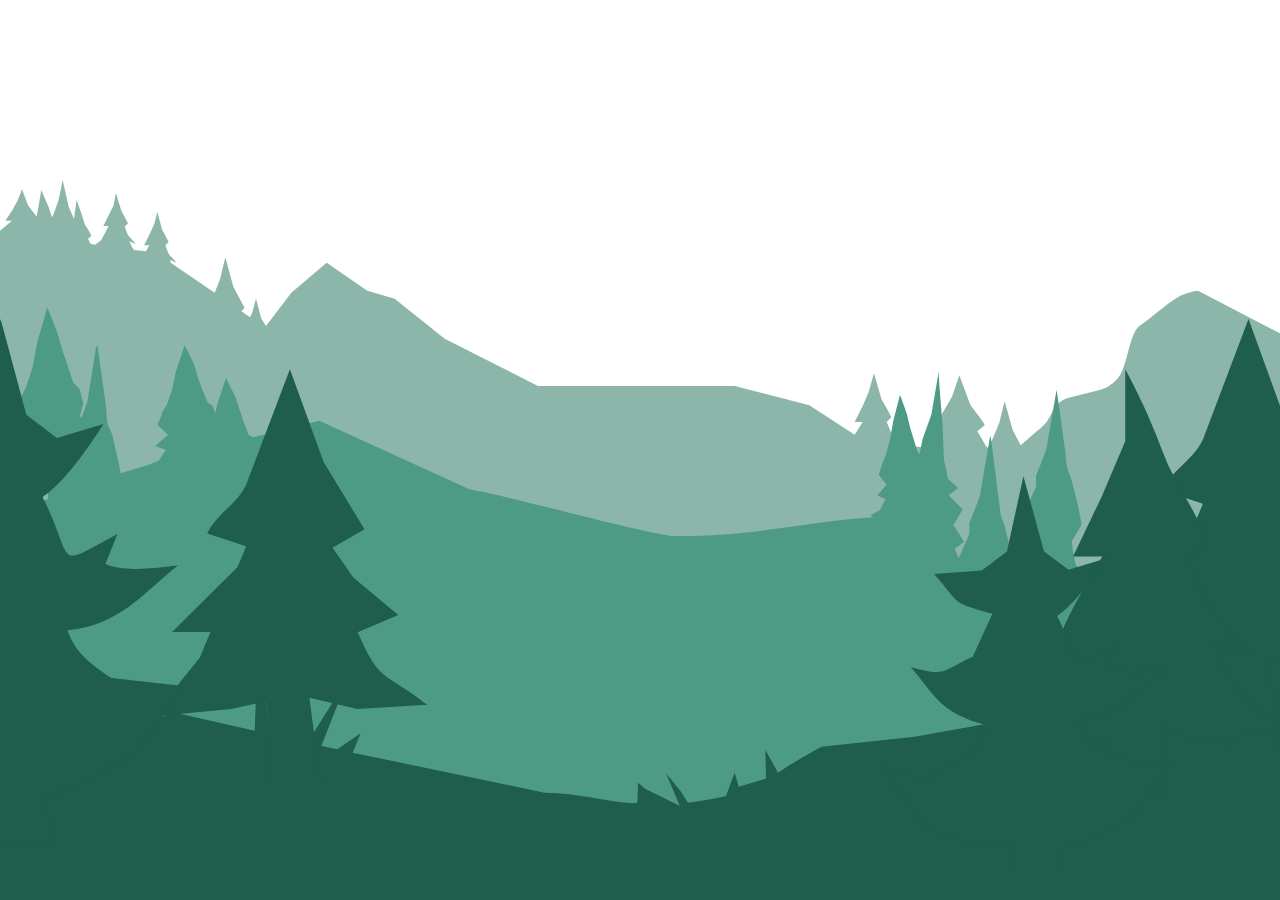
==== assets/scenes/firstAndSecond.html @ 127dd923 "try to fix tree animations" ====
<!--Second scene. City-->

<!DOCTYPE html>
<html lang="en">
  <head>
    <meta charset="UTF-8" />
    <meta name="viewport" content="width=device-width, initial-scale=1.0" />
    <link rel="stylesheet" href="../style/firstAndSecond/firstAndSecond.css" />
    <script src="../script/firstAndSecond.js" defer></script>
    <title>Roots of life</title>
  </head>
  <body class="body">
    <div class="scene">
      <div class="scene__one">
        <h1 class="scene__headline">
          <span class="scene__headline--one">Roots </span>
          <span class="scene__headline--two">of life</span>
        </h1>
        <svg class="forest__svg" id="forest-intro" xmlns="http://www.w3.org/2000/svg" viewBox="0 0 1920 1080">
          <path class="forest__patch--four forest__patch" d="M1920 1080V230l-123-64c-6 0-22 5-27 8-19 10-45 35-61 45-16 13-18 65-33 79a54 54 0 0 1-31 18l-39 10c-12 3-20 8-27 20-7 15-9 19-23 30l-25 22-12-23-12-43-8 32-10 24-7 14-3-3-13-22 11-9c-2-7-16-22-22-32l-16-43-11 32-14 24-17 27h17l-19 26-42-4-15-16-8-19 7-7c-2-6-11-20-15-28l-11-38-8 28-9 21-12 24h12l-12 19-68-44-112-29H807l-140-71-75-60-41-12-61-42-53 45-38 50-7-11-8-30-6 22-3 6-13-9 5-5-17-32-12-44-8 33-8 20-66-45-1-4 10 4-12-13-5-13 5-5-10-19-7-26-5 19-7 15-8 16h8l-5 9-18-2c-3-3-4-7-7-13l10 4-12-13-5-13 5-5-10-19-8-26-4 19-7 14-8 16h8l-11 21-9 7-7-1-4-8 5-4c-1-4-7-13-10-18l-4-13-8-23-4 28-8-18-9-40-6 30-8 22-2 4-5-15-11-26-7 40-13-17-9-24-7 18-8 14L8 61h10L0 76v1004h1920"/>
          <path class="forest__patch--three forest__patch" d="M1920 1080H0V510l72-32v-22H46L6 431l20-10 13-21-19-8 22-22-18-20 6-15 3-12 6-12 5-15 5-16 7-37 15-52 15 38 8 28 7 20 9 27 9 9 6 22-5 19 2 3 9-24 13-81 2-5 2 14 11 79 1 14 1 11 7 16 9 39 4 20 40-12 17-7 11-16-16-6 19-17-16-15 5-11 3-9 6-9 4-12 4-11 6-28 13-39 14 28 6 21 6 16 8 20 8 6 4 11 3-14 13-39 14 28 7 21 5 16 8 20 6 4 100-25 225 103c68 12 234 59 302 70 131 1 196-21 304-28l-4-3 14-8 8-16-12-6 14-16-12-15 4-12 3-9 4-9 3-11 3-12 5-28 10-39 10 28 5 21 5 16 6 20 3 4 1-3 4-20 13-36 11-64 1 19 5 63 1 27 1 23 6 28 15 14-14 11 21 21-14 24 7 10 9 15-14 10 6 14 1-2 13-29 2-5v-17c2-4 17-41 16-42l14-81c1-4 1-7 2-6l2 14 10 80 2 14 1 10 6 16 10 40 2 9 15 8c5-16 11-36 11-41l-10-29v-3l4-9 15-34v-16c2-5 17-41 16-43l14-81 1-5 2 14 11 79 1 14 2 10 6 17 10 39 5 26v4l-14 23v4l1 9 4 21c1 4 4 7 8 7h299v498"/>
          <path class="forest__patch--two forest__patch forest__patch--right" d="M778 1080h1142V356l-13-33-17-90-1 27-7 88-3 38-1 32-9 40-23 20 21 16-32 29 20 33-17 26-26-57 24-23c-6-19-33-60-47-87-4-7-11-21-19-41-17-42-20-61-20-61l-21 68-3 5-30-52v1c5 8 4 8 0 0a1137 1137 0 0 1-18-42c-18-42-20-62-20-62l-22 68-30 68-39 75h39c-13 20-42 67-53 92l-134 49-3-12-13-24c-2-4-2-9-3-14l-2-21-21-116-4-20-4 8-26 118c1 2-28 55-31 62l-1 5v19l-25 44-90 32-121 111-123 42-105 74-69 185m1011-660c4 8 4 8 0 0Z"/>
          <path class="forest__patch--two forest__patch forest__patch--left" d="m0 199 18 92 20 51 7 29 4 24-1 8 19-37 31-67 21-68s3 19 20 61l8 20 1-1 30-67 21-68s3 19 21 61l18 42c15 27 42 67 48 86l-25 24 27 57 2-2 10-40 1-32 2-39 8-87v-28l18 90 19 51 7 28 5 25c0 2-2 21-4 21l11 15 13 38-12 30 10 32-5 36c73 23 152 54 210 78v-14l1-5c3-6 32-60 31-62l26-118 4-8 4 20 21 116 2 21c1 5 0 10 3 15l12 24 19 57 2 7 33 13c38 18 43 47 81 65 29 36 90 27 118 64 5 7 15 35 22 41 6 6 13 11 20 15l55 32c11 17 61 107 76 135H0V199Z"/>
          <path class="forest__patch--one forest__patch" d="M1920 1080V699l-431 115-117 21-140 15-28 16-20 12-17 11-19-34 1 43-41 12-6-21-13 35c-21 5-40 8-57 10l-11-17-22-27 19 45 2 4-6-3-45-22-12-10-1 30-8 1c-45-4-80-15-131-16l-288-60 12-29-35 24-24-5 40-102-61 97-8-2-13-51-29 42-3 3v-4l-22-110-4 104-119-27-121 32-97 21-45 49v179h1920Z"/>
        </svg>

        <svg
        class="forest__trees scene__svg"
        xmlns="http://www.w3.org/2000/svg"
        viewBox="205 0 1920 793.55"
      >
        <path
          data-tree="forest__tree--five" class="forest__tree"
          d="M2134.98,506.28l-71.66-16.74,17.26,131.21h-80.02l4.57-86.85-7.27-39.05-51.18,11.43-117.15,11.09,70.64-88.01,15.85-38.01h-57.19l97.55-96.79,12.82-30.73-58.07-19.06c14.64-30.57,43.42-42.09,58.07-72.67L2034.29,0l50.25,138.21,60.9,100.29-47.6,27.44,30.86,44.44,66.95,55.74-60.17,25.6c32.9,77.28,39.18,57.43,103.54,108.29l-104.04,6.28Z"
        />
        <path
          data-tree="forest__tree--four" class="forest__tree"
          d="M1825.4,251.97c-13.91,29.05-27.82,58.1-41.73,87.14h41.73c-14.95,24.9-50.34,85.73-59.61,112.54,0,0-53.65,44.7-53.65,44.7h47.69c-14.28,27.4-53.46,103.56-74.51,125.17,66.29.6,74.67,5.46,135.6-26.83,0,0,19.37,26.83,19.37,26.83h17.88l-2.98,56.63h59.61v-95.37l56.63,23.84,110.27-23.84c-61.14-48.3-67.1-48.79-98.35-122.19l53.65,20.86-59.61-70.34-29.8-70.01,26.39-27.27c-6.91-22.28-38.24-72.02-53.27-102.67-2.75-5.61-9.73-23.1-18.08-44.63-18.77-48.41-44.45-94.61-44.45-94.61v102.55l-32.78,77.49Z"
        />
        <path
          data-tree="forest__tree--two" class="forest__tree"
          d="M761.43,557.24l-68.72-16.05,16.55,125.83h-76.74l4.39-83.29-6.98-37.45-49.08,10.96-112.35,10.63,67.74-84.4,15.2-36.45h-54.85l93.55-92.82,12.29-29.48-55.69-18.28c14.04-29.32,41.64-40.37,55.69-69.69l62.42-165.04,48.19,132.55,58.4,96.18-45.65,26.31,29.6,42.62,64.21,53.45-57.7,24.55c31.55,74.11,37.57,55.08,99.29,103.85l-99.78,6.02Z"
        />
        <path
          data-tree="forest__tree--one" class="forest__tree"
          d="M312.57,676.84c36.06,8.06,95.88-41.08,129.49-52.42l71.45-99.89s-103.77-11.53-103.77-11.53c-32.55-22.03-51.57-36.7-62.77-68.21,74.42-7.09,106.99-51.97,157.86-92.57-27.73,2.88-76.73,10.27-103.59-2.05l17.33-43.01c-93.7,49.77-58.8,44.35-106.98-52.92,28.94-17.61,70.06-76.61,86.94-104.2l-66.49,20.05-43.7-33.21L251.6,0l-29.38,136.89-44.81,34.85-85.12,6.47c47.81,54.69,28,51.21,104.22,72.32,0,0-34.89,77.47-34.88,77.47-53.85,25.24-47.69,38.2-110.87,19.19,47.41,57.45,53.04,82.86,134.73,106.08l-22.55,52.11-89.48,47.33L0,529.46s80.81,113.64,80.81,113.64c41.66,13.96,109.54,38.52,154.72,31.13l-5.56,73.26h96l-13.4-70.65Z"
        />
        <path
          data-tree="forest__tree--three" class="forest__tree"
          d="M1761.59,755.82c28.89,6.32,76.82-32.25,103.75-41.14l57.24-78.41s-83.14-9.05-83.14-9.05c-26.08-17.29-41.31-28.81-50.29-53.54,59.63-5.57,85.72-40.8,126.48-72.66-22.22,2.26-61.48,8.06-83-1.61l13.88-33.76c-75.07,39.07-47.11,34.81-85.71-41.54,23.19-13.82,56.13-60.13,69.66-81.79l-53.28,15.74-35.01-26.07-29.43-107.45-23.54,107.45-35.9,27.36-68.2,5.08c38.31,42.93,22.43,40.2,83.5,56.77,0,0-27.95,60.81-27.95,60.81-43.14,19.82-38.21,29.98-88.83,15.06,37.98,45.09,42.5,65.04,107.95,83.26l-18.06,40.9-71.69,37.15-58.85-18.25s64.74,89.2,64.75,89.2c33.38,10.96,87.77,30.24,123.96,24.43l-3.08,39.78h72.12l-7.3-37.73Z"
        />
      </svg>


        <svg
          class="forest__deer forest__svg"
          xmlns="http://www.w3.org/2000/svg"
          viewBox="0 0 235.03 306.83"
        >
          <g class="forest__legs--two">
            <polygon
              points="35.84 192.22 47.79 244.94 47.79 302.8 68.33 302.8 65.47 286.04 62.87 243.68 76.45 205.12 84.37 162.55 62.12 162.55 35.84 192.22"
            />
            <polygon
              points="120.88 200.06 131.7 247.81 131.7 300.21 150.3 300.21 147.71 285.03 145.36 246.67 153.51 210.4 157.66 173.19 144.67 173.19 120.88 200.06"
            />
          </g>
          <g class="forest__legs--one">
            <polygon
              points="25.15 196.04 35.97 243.78 35.97 296.18 54.58 296.18 51.98 281.01 49.63 242.64 57.79 206.37 61.93 169.17 48.95 169.17 25.15 196.04"
            />
            <polygon
              points="131.57 196.25 143.51 248.97 143.51 306.83 164.06 306.83 161.19 290.07 158.6 247.71 172.18 209.14 180.1 166.58 157.84 166.58 131.57 196.25"
            />
          </g>
          <path
            d="M179.83,57.06l-14.11-12.97.69-5.92,23.2-6.12c8.61-2.27,12.67-1.13,16.01-9.38l5.11-12.63c.7-1.73,1.06-3.57,1.06-5.43v-2.46c0-1.95-2.39-2.88-3.71-1.45l-9.26,14.48-9.8,6.1c-2.39,1.48-13.65,4.85-16.44,5.23l2.37-1.8c4.52-3.42,8.16-7.87,10.63-12.98l.4-.82c1.46-3.02.21-11.13-2.66-8.26h0s0,0,0,0l-10.29,12.89-12.22,5.74-10.7,3.38c-.59.19-1.21-.17-1.36-.77l-3.03-6.51-1.57-9.06-.79-6.73c-1.79-2.68-4.13.6-4.85,2.57h0c-1.23,3.33-1.86,6.85-1.86,10.4h0c0,10.4,3.66,20.46,10.35,28.43l5.9,7.02c.16.32-16.97-2.38-16.97-2.38-2.77-.5-4.5,2.94-2.82,5.6l6.19,9.75.15.14,9.92,5.9.14.14c.17.26.35.5.55.74l4.25,5.16.07.13.77,2.16c.04.11.03.23-.02.34-.9,1.85-1.79,3.7-2.62,5.45-1.76,3.54-2.49,7.06-2.16,11.06.22,4.21.62,8.82.89,13.08.54,5.93-.18,9.42-2.7,14.02-1.96,3.6-3.77,7-6.94,8.93h-.02c-5.17,2.78-11.84,3.58-17.32,5.17h-.07c-19.29,2.51-43.78-.77-66.46.25-15.87.72-29.05,3.54-38.11,12.72l-.09.07-9.57,5.33c-.05.05-.11.1-.16.15-1.34,2.21-2.97,4.9-4.37,7.19-1.75,3.04-3.94,5.81-4.42,8.78-.32,1.53-.68,3.2-.94,4.74-.19,1.23-.27,2.52,1.75,2.76,2.53.12,5.82,0,8.28-.94.24-.09.5.06.52.32.39,4.03,1.18,8.02,2.36,11.92l.03.08c7.32,14.76,22.25,24.3,38.73,24.46,11.66.11,22.97-.43,34.57-.43,9.93,0,20.08.4,30.86,1.94h.18c16.16-4.71,32.32-9.41,48.48-14.12.11-.03.2-.11.26-.2l10.23-17.91c10.08-16.39,15.06-35.41,14.29-54.63l-.07-1.9c0-.14.05-.26.15-.35,4.95-4.15,10.24-9.01,16.09-11.54,3.89-1.58,10.19-2.17,15.03-3,3.63-.69,7.42-.76,10.48-2.71,3.32-2.42,3.37-8.4,1.35-12.04-1.44-2.53-3.87-3.96-6.41-5.5-4.41-2.63-9.63-5.43-13.81-8.1-2.78-1.77-4.95-3.95-7.13-6.39-3.45-3.85-7.35-8.27-11.01-12.42-2.8-1.6-5.38-3.07-8.18-4.67-2.52-.5-5.04-1.06-7.3-2.23-.02-.01-.03-.02-.05-.03"
          />
        </svg>
        <p class="scene__paragraph scene__paragraph--one">
          During photosynthesis, trees purify the air by absorbing CO<sub
            >2</sub
          >
          from the atmosphere and release oxygen as a byproduct. A single tree
          can absorb up to 150 kilograms of CO<sub>2</sub> annually.
        </p>
        <svg
          class="bulldozer__svg"
          viewBox="0 0 1255 672"
          fill="none"
          xmlns="http://www.w3.org/2000/svg"
        >
          <g clip-path="url(#clip0_183_174)">
            <g class="buldozer__group buldozer__group--body">
              <g class="buldozer__group buldozer__group--cap">
                <path
                  class="buldozer__cap buldozer__yellow--light"
                  d="M660.74 170.05L645.51 168.66L642.61 200.48L600.7 196.66L603.59 164.85L588.36 163.46L605.74 141.2L647.66 145.01L660.74 170.05Z"
                  fill="#EBCA71"
                ></path>
              </g>
              <g class="buldozer__group--pipe">
                <path
                  class="buldozer__pipe buldozer__gray--light"
                  d="M708.01 46.32V46.34C701.33 46.74 689.61 49.32 682.69 63.21C682.52 63.55 681.9 65.12 681.19 66.97C679.43 71.56 678.52 76.45 678.52 81.39V209.14H673.58V81.39C673.58 76.45 674.49 71.56 676.25 66.97C676.96 65.12 677.58 63.54 677.75 63.21C687.41 43.81 706.46 46.48 708.01 46.32Z"
                  fill="#B6B8C2"
                ></path>
                <path
                  class="buldozer__pipe buldozer__dark"
                  d="M713.11 67.13C708.38 67.68 705.63 69.47 703.22 72.08C700.45 75.07 699.06 79.15 699.11 83.29L700.36 209.16H678.54V81.41C678.54 76.47 679.45 71.58 681.21 66.99C681.92 65.14 682.54 63.56 682.71 63.23C689.63 49.34 701.35 46.76 708.03 46.36C710.69 46.2 712.54 46.38 712.98 46.34L713.12 67.15L713.11 67.13Z"
                  fill="#6E707C"
                ></path>
              </g>
              <path
                class="buldozer__body buldozer__yellow--light"
                d="M847 458.6V543.57L94.8 527.03L57.69 415H0V316.62L23.25 257.59H55.45L93.02 23.25L101.96 12.52H141.31L146.68 0H196.77L218.23 12.52H309.61L445.13 43.6L462.57 73.12L492.82 173.29L599.22 184.91L750.41 196.54L823.75 202.8L833.59 216.22L847 458.6Z"
                fill="#EBCA71"
              ></path>
              <path
                class="buldozer__body buldozer__yellow"
                d="M732.62 543.57H716.34L715.71 400.16L450.78 319.22V318.26L367.71 317.69L273.17 222.4H61.0898L91.6298 31.8899H308.57L394.43 47.1799L462.57 73.1199L492.82 173.29L556.79 180.09L556.3 193.9L696.44 218.17L715.49 348.47L714.82 195.17L724.12 195.87L724.52 218.9L732.62 543.57Z"
                fill="#DBBB6B"
              ></path>
              <path
                class="buldozer__body buldozer__yellow--darker"
                d="M57.6904 415H111.35L147.57 355.75H367.6L343.45 379.9L151.66 380.77L118.48 437.14H65.0204L57.6904 415Z"
                fill="#C1A360"
              ></path>
              <path
                class="buldozer__body buldozer__yellow_2"
                d="M0 316.62H252.22L273.17 222.4L367.71 317.69L367.6 355.75H147.57L111.35 415H69.76H0V316.62Z"
                fill="#DBBB6B"
              ></path>
              <path
                class="buldozer__body buldozer__yellow--darker_2"
                d="M197.37 258.92L187.82 271.67H140.42L127 260.91V222.4H147.57V231.58L197.37 258.92Z"
                fill="#C1A360"
              ></path>
              <g class="buldozer__group buldozer__group--vents">
                <path
                  class="buldozer__vent buldozer__yellow--dark"
                  d="M609.63 236.62H542.57V276.63H609.63V236.62Z"
                  fill="#C1A35E"
                ></path>
                <path
                  class="buldozer__vent buldozer__yellow--dark"
                  d="M609.63 284.45H542.57V324.46H609.63V284.45Z"
                  fill="#C1A35E"
                ></path>
                <path
                  class="buldozer__vent buldozer__yellow--dark_2"
                  d="M687.4 236.62H620.34V276.63H687.4V236.62Z"
                  fill="#C1A35E"
                ></path>
                <path
                  class="buldozer__vent buldozer__yellow--dark_2"
                  d="M687.4 284.45H620.34V324.46H687.4V284.45Z"
                  fill="#C1A35E"
                ></path>
              </g>
              <g class="buldozer__group buldozer__group--window">
                <path
                  class="buldozer__window buldozer__dark"
                  d="M450.39 170.84V319.22L367.71 317.69L273.17 222.4H90.3301L111.63 42.7H273.17L391.39 60.65L420.38 85.6299L450.39 170.84Z"
                  fill="#6E707C"
                ></path>
                <path
                  class="buldozer__window buldozer__gray--light"
                  d="M400.09 95.4899L384.53 81.1999L308.95 70.1799L308.57 190.29L387.79 273.4L426.63 273.39V175.1L400.09 95.4899Z"
                  fill="#B1B7C9"
                  stroke="#8B8F99"
                  stroke-miterlimit="10"
                ></path>
                <path
                  class="buldozer__window buldozer__gray--light_2"
                  d="M273.56 69.3599V190.75L117.69 192.78L131.47 69.3599H273.56Z"
                  fill="#B1B7C9"
                  stroke="#8B8F99"
                  stroke-miterlimit="10"
                ></path>
              </g>
            </g>
            <path
              class="buldozer__pipe buldozer__yellow"
              d="M218.23 12.52L197.37 12.07V258.92H147.57V0H197.37L218.23 12.52Z"
              fill="#DBBB6B"
            ></path>
            <g class="buldozer__group--track">
              <path
                class="buldozer__track buldozer__gray"
                d="M841.012 540.01C829.162 523.99 813.302 517.76 806.012 515.43L288.192 368.7C278.682 366.9 269.752 364.75 260.472 363.12C256.472 362.42 252.422 362 248.362 362C243.092 361.99 238.032 362.6 230.632 363.88C202.532 368.71 176.492 388.09 159.362 413.11L78.4622 546.37C59.2822 591.68 78.2022 634.39 122.292 643.31L138.092 646.51C146.532 648.21 155.092 649.09 163.672 649.15C528.932 651.31 749.442 653.44 765.932 653.56C765.772 653.56 765.592 653.56 765.392 653.56H766.332L787.882 653.79C800.632 652.25 825.332 649.28 841.012 630.66C860.692 607.3 860.372 566.21 841.012 540.02V540.01ZM748.902 587.31L172.212 569.34V519.39L467.352 531.17L472.102 504.26L486.152 503.76L489.692 505.41L486.062 505.49L484.682 531.86L750.142 542.45L748.902 587.31Z"
                fill="#8B8F99"
              ></path>
              <path
                class="buldozer__track buldozer__yellow--xdark"
                d="M819.722 586.05C821.552 554.25 786.042 540.99 745.682 527.7L400.642 433.29C373.622 426.78 343.232 419.65 305.272 411.01L260.452 401.29C249.212 398.85 237.522 400.65 227.432 406.56C212.862 415.09 200.532 428.88 190.062 441.34C188.482 443.22 186.962 445.14 185.492 447.12C181.242 452.86 109.272 558.19 107.582 565.33L819.712 586.07"
                fill="#947B4A"
              ></path>
              <path
                class="buldozer__track buldozer__yellow"
                d="M741.272 554.28L505.942 492.18L376.362 461.27L284.162 445.2C258.862 440.79 233.202 450.84 217.632 471.26L165.122 540.14L741.272 554.29V554.28Z"
                fill="#C1A35F"
              ></path>
              <path
                class="buldozer__track buldozer__dark"
                d="M469.043 505.89L405.513 530.52L790.873 545.43L747.583 528.51L651.433 501.67L469.043 505.89Z"
                fill="#5F6269"
              ></path>
              <path
                class="buldozer__track buldozer__dark_2"
                d="M109.182 565.31C107.722 565.31 106.542 566.5 106.562 567.96C106.832 590.79 123.972 609.22 153.402 614.1L167.732 616.48C167.802 616.49 167.872 616.5 167.942 616.51C172.212 616.87 180.662 617.58 191.212 618.48C191.212 618.48 372.422 634.03 757.342 624.89C768.702 624.62 795.242 623.61 810.312 604.56C811.782 602.7 818.812 593.82 819.422 583.17C819.772 577.11 818.752 571.74 816.612 566.9C816.192 565.94 815.252 565.31 814.202 565.31H109.182Z"
                fill="#5F6269"
              ></path>
              <path
                class="buldozer__track buldozer__gray--dark"
                d="M750.142 542.45L748.902 587.31L172.212 569.34V519.39L467.352 531.17L472.102 504.26L486.152 503.76L489.692 505.41L486.062 505.49L484.682 531.86L750.142 542.45Z"
                fill="#8B8F99"
              ></path>
            </g>
            <g class="buldozer__group--lift">
              <g class="buldozer__group--hydraulic">
                <path
                  class="buldozer__hydraulic buldozer__gray--light"
                  d="M982.856 562.67L928.561 402.26L900.542 411.743L954.838 572.154L982.856 562.67Z"
                  fill="#B1B7C9"
                ></path>
                <path
                  class="buldozer__hydraulic buldozer__gray"
                  d="M927.024 490.03L955.184 480.97L940.994 439.04L912.784 447.96L927.024 490.03Z"
                  fill="#A3A7B2"
                ></path>
                <path
                  class="buldozer__hydraulic buldozer__yellow"
                  d="M944.264 435.83L908.434 447.96L904.314 435.79L900.284 437.16L881.734 382.37L885.764 381.01L818.214 181.43L811.644 183.65L792.664 127.58L841.644 111L860.614 167.07L854.054 169.29L921.604 368.88L925.634 367.52L944.174 422.3L940.144 423.66L944.264 435.83Z"
                  fill="#DBBB6B"
                ></path>
                <path
                  class="buldozer__hydraulic buldozer__yellow--dark"
                  d="M846.935 266.29L848.445 270.73L882.775 254.15L846.935 266.29Z"
                  fill="#C1A35E"
                ></path>
                <path
                  class="buldozer__hydraulic buldozer__yellow--dark_2"
                  d="M921.645 368.948L915.839 351.794L879.996 363.926L885.803 381.08L921.645 368.948Z"
                  fill="#C1A35F"
                ></path>
                <g class="buldozer__group buldozer__group--topjoint">
                  <path
                    class="buldozer__hydraulic buldozer__yellow--light"
                    d="M835.484 113.09L841.644 111L860.614 167.07L834.924 176.11L835.484 113.09Z"
                    fill="#EBCA71"
                  ></path>
                  <path
                    class="buldozer__hydraulic buldozer__yellow--dark_3"
                    d="M818.214 181.43L854.054 169.29L856.654 176.96L820.844 189.2L818.214 181.43Z"
                    fill="#C1A35D"
                  ></path>
                  <path
                    class="buldozer__hydraulic buldozer__yellow_2"
                    d="M845.18 220.234L788.954 239.265L799.015 268.989L855.241 249.957L845.18 220.234Z"
                    fill="#DBBB6B"
                  ></path>
                  <path
                    class="buldozer__hydraulic buldozer__yellow--light_2"
                    d="M871.686 199.408L824.164 215.493L841.926 267.968L889.448 251.883L871.686 199.408Z"
                    fill="#EBCA71"
                  ></path>
                  <path
                    class="buldozer__hydraulic buldozer__yellow--light_3"
                    d="M795.752 269.883C804.284 266.995 808.979 258.089 806.238 249.991C803.497 241.893 794.358 237.669 785.826 240.557C777.294 243.445 772.599 252.351 775.34 260.449C778.081 268.547 787.22 272.771 795.752 269.883Z"
                    fill="#EBCA71"
                    stroke="#DBBB6B"
                    stroke-width="2"
                    stroke-miterlimit="10"
                  ></path>
                  <path
                    class="buldozer__hydraulic buldozer__yellow--dark_4"
                    d="M793.023 261.532C797.072 260.161 799.301 255.937 798.001 252.098C796.702 248.258 792.366 246.256 788.317 247.627C784.268 248.997 782.039 253.221 783.339 257.061C784.638 260.9 788.974 262.902 793.023 261.532Z"
                    fill="#C1A35E"
                  ></path>
                  <path
                    class="buldozer__hydraulic buldozer__yellow--dark_5"
                    d="M827.775 226.125L817.062 229.751L827.123 259.475L837.836 255.849L827.775 226.125Z"
                    fill="#C1A35E"
                  ></path>
                </g>
              </g>
              <g class="buldozer__group--cylinder">
                <path
                  class="buldozer__cylinder buldozer__grey--light"
                  d="M965.946 393.952L876.108 429.594L888.119 459.869L977.957 424.227L965.946 393.952Z"
                  fill="#B1B7C9"
                ></path>
                <path
                  class="buldozer__cylinder buldozer__yellow"
                  d="M919.345 407.54L934.705 446.26L919.045 452.47L920.775 456.83L850.275 484.79L848.545 480.44L583.665 585.53L568.305 546.81L833.185 441.72L831.465 437.38L901.955 409.41L903.685 413.75L919.345 407.54Z"
                  fill="#DBBB6B"
                ></path>
                <path
                  class="buldozer__cylinder buldozer__yellow--dark"
                  d="M833.271 441.691L811.195 450.449L826.555 489.163L848.631 480.405L833.271 441.691Z"
                  fill="#C1A35F"
                ></path>
                <path
                  class="buldozer__cylinder buldozer__yellow--light"
                  d="M919.345 407.55L923.405 417.78L837.245 451.96L831.465 437.38L901.955 409.41L903.685 413.76L919.345 407.55Z"
                  fill="#ECCA71"
                ></path>
                <path
                  class="buldozer__cylinder buldozer__grey"
                  d="M982.845 422.44L970.825 392.17L959.085 396.83L945.385 437.3L982.845 422.44Z"
                  fill="#A3A7B2"
                ></path>
              </g>
              <g class="buldozer__group--pushframe">
                <path
                  class="buldozer__pushframe buldozer__yellow"
                  d="M1004.05 568.65L997.204 643.92C996.724 649.18 991.365 653 985.234 652.44L339.274 593.68C333.144 593.12 328.554 588.4 329.034 583.14L332.334 546.82C332.814 541.56 338.174 537.74 344.304 538.3L920.414 590.71L922.484 561.41C922.865 556.07 928.264 552.16 934.464 552.72L993.794 558.12C999.924 558.68 1004.51 563.4 1004.03 568.66L1004.05 568.65Z"
                  fill="#DBBB6B"
                ></path>
                <path
                  class="buldozer__pushframe buldozer__yellow--light"
                  d="M965.451 595.02C973.984 592.132 978.678 583.226 975.937 575.128C973.196 567.03 964.057 562.807 955.525 565.695C946.993 568.583 942.298 577.489 945.039 585.587C947.78 593.685 956.919 597.908 965.451 595.02Z"
                  fill="#EBCA71"
                  stroke="#DBBB6B"
                  stroke-width="2"
                  stroke-miterlimit="10"
                ></path>
                <path
                  class="buldozer__pushframe buldozer__yellow--dark"
                  d="M962.732 586.669C966.781 585.299 969.01 581.075 967.71 577.235C966.411 573.395 962.075 571.394 958.026 572.764C953.977 574.135 951.748 578.358 953.048 582.198C954.347 586.038 958.683 588.04 962.732 586.669Z"
                  fill="#C1A35E"
                ></path>
              </g>
              <path
                class="buldozer__lift buldozer__yellow"
                d="M1054.84 598.77L995.594 604.79L992.424 583.54L1043.79 552.38L1054.84 598.77Z"
                fill="#DBBB6B"
              ></path>
              <path
                class="buldozer__lift buldozer__yellow--light"
                d="M1201.44 654.75L1146.64 650.27C1146.11 650.23 1145.59 650.08 1145.12 649.83L1032.26 591.94C1031.5 591.55 1030.87 590.92 1030.49 590.15L980.754 491.95C980.484 491.42 974.564 473.26 974.554 472.65L960.764 352.44C960.694 350.01 971.194 338.75 973.614 338.95L1051.02 345.28C1052.82 345.43 1054.32 346.75 1054.68 348.52L1072.93 392.16C1072.99 392.45 1089.33 426.64 1089.45 426.9L1151.64 580.38L1176.43 616.5L1139.42 572.89L1042.11 345.02L1127.34 572.89L1182.95 646.86L1201.44 654.75Z"
                fill="#ECCA71"
              ></path>
              <path
                class="buldozer__lift buldozer__yellow_2"
                d="M1253.63 671.36L1209.67 667.43L1202.22 655.51L1200.44 654.75L1181.95 646.86L1126.34 572.89L1041.11 345.02L1138.42 572.89L1175.43 616.5L1179.2 620.94L1253.63 671.36Z"
                fill="#DBBB6B"
              ></path>
              <g class="buldozer__group--bottomjoint">
                <path
                  class="buldozer__joint buldozer__yellow"
                  d="M526.354 566.02C552.274 558.79 558.444 524.96 589.724 524.58C622.834 524.18 616.634 563.44 635.804 579.68C646.224 589.82 512.114 574.14 526.364 566.02H526.354Z"
                  fill="#DBBB6B"
                ></path>
                <path
                  class="buldozer__joint buldozer__yellow--light"
                  d="M593.667 567.798C602.199 564.91 606.894 556.004 604.153 547.906C601.412 539.808 592.273 535.585 583.741 538.473C575.209 541.361 570.514 550.267 573.255 558.365C575.996 566.463 585.135 570.686 593.667 567.798Z"
                  fill="#EBCA71"
                  stroke="#DBBB6B"
                  stroke-width="2"
                  stroke-miterlimit="10"
                ></path>
                <path
                  class="buldozer__joint buldozer__yellow--dark"
                  d="M590.958 559.444C595.007 558.073 597.236 553.85 595.936 550.01C594.636 546.17 590.3 544.168 586.251 545.539C582.202 546.909 579.974 551.133 581.273 554.973C582.573 558.813 586.909 560.815 590.958 559.444Z"
                  fill="#C1A35E"
                ></path>
              </g>
            </g>
          </g>
          <defs>
            <clipPath class="clip0_183_174">
              <rect width="1254.41" height="671.02" fill="white"></rect>
            </clipPath>
          </defs>
        </svg>
        <p class="scene__paragraph scene__paragraph--two">
          Forests cover 31% of the world's surface, providing habitat for 80% of
          land animals and plants. Their destruction harms biodiversity, leading
          to population declines, species loss, and ecosystem disruption.
        </p>
      </div>
      <div class="scene__second">
        <div id="scene__building--one" class="scene__building">
          <div
            data-windows="scene__window--first"
            class="scene__window scene__window--medium"
          ></div>
          <div
            data-windows="scene__window--first"
            class="scene__window scene__window--medium"
          ></div>
          <div
            data-windows="scene__window--first"
            class="scene__window scene__window--medium"
          ></div>
          <div
            data-windows="scene__window--first"
            class="scene__window scene__window--medium"
          ></div>
          <div
            data-windows="scene__window--first"
            class="scene__window scene__window--medium"
          ></div>
        </div>
        <div id="scene__building--two" class="scene__building">
          <div
            data-windows="scene__window--second"
            class="scene__window scene__window--large"
          ></div>
          <div
            data-windows="scene__window--second"
            class="scene__window scene__window--large"
          ></div>
          <div
            data-windows="scene__window--second"
            class="scene__window scene__window--large"
          ></div>
          <div
            data-windows="scene__window--second"
            class="scene__window scene__window--large"
          ></div>
          <div
            data-windows="scene__window--second"
            class="scene__window scene__window--large"
          ></div>
        </div>
        <div id="scene__building--three" class="scene__building">
          <div
            data-windows="scene__window--third"
            class="scene__window scene__window--small"
          ></div>
          <div
            data-windows="scene__window--third"
            class="scene__window scene__window--small"
          ></div>
          <div
            data-windows="scene__window--third"
            class="scene__window scene__window--small"
          ></div>
          <div
            data-windows="scene__window--third"
            class="scene__window scene__window--small"
          ></div>
          <div
            data-windows="scene__window--third"
            class="scene__window scene__window--small"
          ></div>
          <div
            data-windows="scene__window--third"
            class="scene__window scene__window--small"
          ></div>
          <div
            data-windows="scene__window--third"
            class="scene__window scene__window--small"
          ></div>
          <div
            data-windows="scene__window--third"
            class="scene__window scene__window--small"
          ></div>
          <div
            data-windows="scene__window--third"
            class="scene__window scene__window--small"
          ></div>
          <div
            data-windows="scene__window--third"
            class="scene__window scene__window--small"
          ></div>
          <div
            data-windows="scene__window--third"
            class="scene__window scene__window--small"
          ></div>
          <div
            data-windows="scene__window--third"
            class="scene__window scene__window--small"
          ></div>
        </div>
        <div id="scene__building--four" class="scene__building">
          <div
            data-windows="scene__window--four"
            class="scene__window scene__window--large"
          ></div>
          <div
            data-windows="scene__window--four"
            class="scene__window scene__window--large"
          ></div>
          <div
            data-windows="scene__window--four"
            class="scene__window scene__window--large"
          ></div>
          <div
            data-windows="scene__window--four"
            class="scene__window scene__window--large"
          ></div>
          <div
            data-windows="scene__window--four"
            class="scene__window scene__window--large"
          ></div>
        </div>
        <div id="scene__building--five" class="scene__building">
          <div
            data-windows="scene__window--five"
            class="scene__window scene__window--tall"
          ></div>
          <div
            data-windows="scene__window--five"
            class="scene__window scene__window--tall"
          ></div>
          <div
            data-windows="scene__window--five"
            class="scene__window scene__window--tall"
          ></div>
        </div>
        <div id="scene__building--six" class="scene__building">
          <div
            data-windows="scene__window--six"
            class="scene__window scene__window--small"
          ></div>
          <div
            data-windows="scene__window--six"
            class="scene__window scene__window--small"
          ></div>
          <div
            data-windows="scene__window--six"
            class="scene__window scene__window--small"
          ></div>
          <div
            data-windows="scene__window--six"
            class="scene__window scene__window--small"
          ></div>
          <div
            data-windows="scene__window--six"
            class="scene__window scene__window--small"
          ></div>
          <div
            data-windows="scene__window--six"
            class="scene__window scene__window--small"
          ></div>
          <div
            data-windows="scene__window--six"
            class="scene__window scene__window--small"
          ></div>
          <div
            data-windows="scene__window--six"
            class="scene__window scene__window--small"
          ></div>
          <div
            data-windows="scene__window--six"
            class="scene__window scene__window--small"
          ></div>
          <div
            data-windows="scene__window--six"
            class="scene__window scene__window--small"
          ></div>
          <div
            data-windows="scene__window--six"
            class="scene__window scene__window--small"
          ></div>
          <div
            data-windows="scene__window--six"
            class="scene__window scene__window--small"
          ></div>
        </div>
        <div id="scene__building--seven" class="scene__building">
          <div
            data-windows="scene__window--seven"
            class="scene__window scene__window--medium"
          ></div>
          <div
            data-windows="scene__window--seven"
            class="scene__window scene__window--medium"
          ></div>
          <div
            data-windows="scene__window--seven"
            class="scene__window scene__window--medium"
          ></div>
          <div
            data-windows="scene__window--seven"
            class="scene__window scene__window--medium"
          ></div>
          <div
            data-windows="scene__window--seven"
            class="scene__window scene__window--medium"
          ></div>
        </div>
        <div id="scene__building--eight" class="scene__building">
          <div
            data-windows="scene__window--eight"
            class="scene__window scene__window--small"
          ></div>
          <div
            data-windows="scene__window--eight"
            class="scene__window scene__window--small"
          ></div>
          <div
            data-windows="scene__window--eight"
            class="scene__window scene__window--small"
          ></div>
          <div
            data-windows="scene__window--eight"
            class="scene__window scene__window--small"
          ></div>
          <div
            data-windows="scene__window--eight"
            class="scene__window scene__window--small"
          ></div>
          <div
            data-windows="scene__window--eight"
            class="scene__window scene__window--small"
          ></div>
          <div
            data-windows="scene__window--eight"
            class="scene__window scene__window--small"
          ></div>
          <div
            data-windows="scene__window--eight"
            class="scene__window scene__window--small"
          ></div>
          <div
            data-windows="scene__window--eight"
            class="scene__window scene__window--small"
          ></div>
          <div
            data-windows="scene__window--eight"
            class="scene__window scene__window--small"
          ></div>
          <div
            data-windows="scene__window--eight"
            class="scene__window scene__window--small"
          ></div>
          <div
            data-windows="scene__window--eight"
            class="scene__window scene__window--small"
          ></div>
          <div
            data-windows="scene__window--eight"
            class="scene__window scene__window--small"
          ></div>
          <div
            data-windows="scene__window--eight"
            class="scene__window scene__window--small"
          ></div>
          <div
            data-windows="scene__window--eight"
            class="scene__window scene__window--small"
          ></div>
          <div
            data-windows="scene__window--eight"
            class="scene__window scene__window--small"
          ></div>
          <div
            data-windows="scene__window--eight"
            class="scene__window scene__window--small"
          ></div>
          <div
            data-windows="scene__window--eight"
            class="scene__window scene__window--small"
          ></div>
        </div>
        <div id="scene__building--nine" class="scene__building">
          <div
            data-windows="scene__window--nine"
            class="scene__window scene__window--small"
          ></div>
          <div
            data-windows="scene__window--nine"
            class="scene__window scene__window--small"
          ></div>
          <div
            data-windows="scene__window--nine"
            class="scene__window scene__window--small"
          ></div>
          <div
            data-windows="scene__window--nine"
            class="scene__window scene__window--small"
          ></div>
          <div
            data-windows="scene__window--nine"
            class="scene__window scene__window--small"
          ></div>
          <div
            data-windows="scene__window--nine"
            class="scene__window scene__window--small"
          ></div>
          <div
            data-windows="scene__window--nine"
            class="scene__window scene__window--small"
          ></div>
          <div
            data-windows="scene__window--nine"
            class="scene__window scene__window--small"
          ></div>
          <div
            data-windows="scene__window--nine"
            class="scene__window scene__window--small"
          ></div>
          <div
            data-windows="scene__window--nine"
            class="scene__window scene__window--small"
          ></div>
          <div
            data-windows="scene__window--nine"
            class="scene__window scene__window--small"
          ></div>
          <div
            data-windows="scene__window--nine"
            class="scene__window scene__window--small"
          ></div>
          <div
            data-windows="scene__window--nine"
            class="scene__window scene__window--small"
          ></div>
          <div
            data-windows="scene__window--nine"
            class="scene__window scene__window--small"
          ></div>
          <div
            data-windows="scene__window--nine"
            class="scene__window scene__window--small"
          ></div>
          <div
            data-windows="scene__window--nine"
            class="scene__window scene__window--small"
          ></div>
          <div
            data-windows="scene__window--nine"
            class="scene__window scene__window--small"
          ></div>
          <div
            data-windows="scene__window--nine"
            class="scene__window scene__window--small"
          ></div>
        </div>
        <div class="scene__floor">
          <div class="scene__road"></div>
        </div>
        <div class="scene__ocean">
          <div class="scene__water"></div>
        </div>
        <div class="scene__clouds">
          <div class="scene__cloud scene__cloud--one"></div>
          <div class="scene__cloud scene__cloud--two"></div>
          <div class="scene__cloud scene__cloud--three"></div>
          <div class="scene__cloud scene__cloud--four"></div>
          <div class="scene__cloud scene__cloud--five"></div>
          <div class="scene__cloud scene__cloud--six"></div>
          <div class="scene__cloud scene__cloud--seven"></div>
        </div>
      </div>
      <p class="scene__paragraph scene__paragraph--three">
        The process of urbanization often involves deforestation; the purposeful
        destruction of forests. However, this action can release more CO2 into
        the atmosphere, which can exacerbate consequences of global warming.
      </p>
      <p class="scene__paragraph scene__paragraph--four">
        One of the consequences of deforestation is less clean air and a warmer
        climate which causes sea levels to rise. But there are ways we can
        combat this issue.
      </p>
    </div>
  </body>
</html>
---- assets/style/firstAndSecond/firstAndSecond.css ----
@import url("https://fonts.googleapis.com/css2?family=Acme&display=swap");
@import url("https://fonts.googleapis.com/css2?family=Acme&family=Amatic+SC:wght@400;700&display=swap");
@import url("https://fonts.googleapis.com/css2?family=Montserrat:ital,wght@0,100..900;1,100..900&display=swap");
@import url("https://fonts.googleapis.com/css2?family=Montserrat:ital,wght@0,100..900;1,100..900&family=Roboto:ital,wght@0,100;0,300;0,400;0,500;0,700;0,900;1,100;1,300;1,400;1,500;1,700;1,900&display=swap");
* {
  box-sizing: border-box;
  margin: 0;
}

html {
  font-family: "Acme";
}

.body {
  height: 100vh;
  overflow: hidden;
}

.scene {
  overflow: hidden;
  position: relative;
  height: 100%;
}
.scene__paragraph {
  background-color: white;
  font-size: clamp(14px, 1.5vw, 20px);
  position: absolute;
  left: 25%;
  width: 50%;
  top: 65%;
  padding: 5%;
  opacity: 0;
  text-align: center;
  z-index: 1;
  box-shadow: 0px 0px 2vw 1vw rgba(0, 0, 0, 0.381);
}
.scene__paragraph--oneactive {
  opacity: calc(0 + var(--paragraph-opacity, 1));
  top: calc(65% + var(--paragraph-pos, 65%));
}
.scene__paragraph--twoactive {
  opacity: calc(0 + var(--paragraph-opacity, 1));
  top: calc(65% + var(--paragraph-pos, 65%));
}
.scene__paragraph--threeactive {
  opacity: calc(0 + var(--paragraph-opacity, 1));
  top: calc(75% + var(--paragraph-pos, 75%));
}
.scene__paragraph--fouractive {
  z-index: 3;
  opacity: calc(0 + var(--paragraph-opacity, 1));
  top: calc(75% + var(--paragraph-pos, 75%));
}
.scene__one {
  position: absolute;
  width: 100%;
  height: 100%;
}
.scene__one--dark {
  transition: 0.5s;
  background-color: #bcc1d0;
}
.scene__headline {
  width: 100%;
  overflow: hidden;
  font-family: "Amatic SC", sans-serif;
  transform: translate(-50%, -50%);
  top: 40%;
  left: 50%;
  position: absolute;
  font-size: 8vw;
  height: 8.5vw;
  color: #e8ecea;
  z-index: 1;
  opacity: calc(1 - var(--paragraph-opacity, 0));
}
.scene__headline--one {
  position: absolute;
  display: block;
  left: -20vw;
  width: 20vw;
  animation: headLinePartOneAnimation 0.3s forwards;
}
.scene__headline--two {
  display: block;
  left: 100%;
  width: 20vw;
  position: absolute;
  animation: headLinePartTwoAnimation 0.3s forwards;
}
.scene__second {
  display: none;
  align-items: flex-end;
  flex-direction: row;
  flex-wrap: wrap;
  height: 100%;
  width: 100%;
  bottom: 0;
  left: 0;
  position: absolute;
  display: flex;
  animation: 10s redSkyAnimation forwards;
}
.scene__second--disabled {
  transition: 0.8s ease-in-out;
  height: 0%;
  overflow: hidden;
}
.scene__building {
  display: flex;
  flex-direction: row;
  flex-wrap: wrap;
  justify-content: space-evenly;
  gap: 5%;
  align-items: flex-start;
  padding: 0;
}
.scene__building--one {
  animation: one-buildingAnimation 0.7s forwards 0.3s;
  padding: 0;
  background-color: #232c43;
  width: 6%;
}
.scene__building--two {
  animation: two-buildingAnimation 0.7s forwards 0.3s;
  padding: 0;
  background-color: #232c43;
  width: 13%;
}
.scene__building--three {
  animation: three-buildingAnimation 0.7s forwards 0.3s;
  padding: 0;
  background-color: #232c43;
  width: 15%;
  gap: 8%;
}
.scene__building--four {
  animation: four-buildingAnimation 0.7s forwards 0.3s;
  padding: 0;
  background-color: #232c43;
  width: 13.5%;
}
.scene__building--five {
  animation: five-buildingAnimation 0.7s forwards 0.3s;
  padding: 0;
  background-color: #232c43;
  width: 13.5%;
}
.scene__building--six {
  animation: six-buildingAnimation 0.7s forwards 0.3s;
  padding: 0;
  background-color: #232c43;
  width: 10%;
}
.scene__building--seven {
  animation: seven-buildingAnimation 0.7s forwards 0.3s;
  padding: 0;
  background-color: #232c43;
  width: 7%;
}
.scene__building--eight {
  animation: eight-buildingAnimation 0.7s forwards 0.3s;
  padding: 0;
  background-color: #232c43;
  width: 10%;
}
.scene__building--nine {
  height: 80%;
  width: 12%;
  position: relative;
  background-color: transparent;
  padding: 3% 1.2% 0 1.2%;
}
.scene__building--nine::before {
  content: "";
  width: 100%;
  position: absolute;
  bottom: 0;
  height: 0%;
  left: 0;
  animation: nine-buildingAnimation 0.7s forwards 0.3s;
  background-color: #232c43;
}
.scene__window {
  background-color: #4c5f8f;
  opacity: 0;
}
.scene__window--first {
  animation: first-window 0.6s forwards 0.7s, windowsOnAnimation 0.2s forwards 1.5s;
}
.scene__window--second {
  animation: second-window 0.6s forwards 0.7s, windowsOnAnimation 0.2s forwards 1.5s;
}
.scene__window--third {
  animation: third-window 0.6s forwards 0.7s, windowsOnAnimation 0.2s forwards 1.5s;
}
.scene__window--four {
  animation: fourth-window 0.6s forwards 0.7s, windowsOnAnimation 0.2s forwards 1.5s;
}
.scene__window--five {
  animation: fift-window 0.6s forwards 0.7s, windowsOnAnimation 0.2s forwards 1.5s;
}
.scene__window--six {
  animation: sixth-window 0.6s forwards 0.7s, windowsOnAnimation 0.2s forwards 1.5s;
}
.scene__window--seven {
  animation: seventh-window 0.6s forwards 0.7s, windowsOnAnimation 0.2s forwards 1.5s;
}
.scene__window--eight {
  animation: eighth-window 0.6s forwards 0.7s, windowsOnAnimation 0.2s forwards 1.5s;
}
.scene__window--nine {
  animation: ninth-window 0.6s forwards 0.7s, windowsOnAnimation 0.2s forwards 1.5s;
}
.scene__window--small {
  height: 11%;
  width: 10%;
  margin: 0 9%;
}
.scene__window--medium {
  height: 8%;
  width: 50%;
}
.scene__window--large {
  height: 10%;
  width: 75%;
}
.scene__window--tall {
  width: 10%;
  height: 35%;
}
.scene__floor {
  width: 100%;
  animation: foundation-buildingAnimation 0.2s forwards 0s;
  padding: 0;
  background-color: #232c43;
  padding: 3% 0% 0 0%;
}
.scene__ocean {
  z-index: 2;
  position: absolute;
  height: 50%;
  bottom: 0%;
  overflow: hidden;
  width: 100%;
}
.scene__water {
  position: absolute;
  background-color: rgba(76, 95, 142, 0.7411764706);
  width: 100%;
  height: 0%;
  transition: 1s;
  bottom: 0%;
  left: 0%;
}
.scene__water--active {
  animation: waterAnimation 2s forwards, waterwaving 3s ease-in-out infinite 5.3s;
}
.scene__clouds {
  transform: translate(-50%, -50%);
  top: calc((20vh + 3vw) / 2);
  left: 50%;
  position: absolute;
  animation: cloudsAppear 5s forwards, cloudsGrow 30s forwards 13s;
}
.scene__cloud {
  position: absolute;
  border-radius: 50%/50%;
  background-color: grey;
  opacity: 0.99;
  box-shadow: 0px 0px 1.5vw 2vw rgb(128, 128, 128);
}
.scene__cloud--active {
  animation: cloudsTurnGreen 3s forwards;
}
.scene__cloud--one {
  left: 3vw;
  width: 20%;
  top: calc(10% + 1.5vw);
  height: calc(80% - 3vw);
}
.scene__cloud--two {
  width: 15%;
  left: 15%;
  top: calc(10% + 1.5vw);
  height: calc(80% - 3vw);
}
.scene__cloud--three {
  width: 20%;
  left: 25%;
  top: 1.5vw;
  height: calc(90% - 3vw);
}
.scene__cloud--four {
  width: 10%;
  left: calc(73% - 3vw);
  top: calc(7% + 1.5vw);
  height: calc(90% - 3vw);
}
.scene__cloud--five {
  width: 30%;
  left: 40%;
  top: 1.5vw;
  height: calc(100% - 3vw);
}
.scene__cloud--six {
  width: 15%;
  left: 65%;
  top: calc(25% + 1.5vw);
  height: calc(50% - 3vw);
}
.scene__cloud--seven {
  width: 35%;
  left: calc(65% - 3vw);
  top: calc(7% + 1.5vw);
  height: calc(80% - 3vw);
}
.scene__road {
  border-bottom: 2vw solid gray;
  border-right: 4vw solid transparent;
  width: 0%;
  display: block;
  height: 30%;
  box-shadow: 0 0.3vw 20px 3px rgba(0, 0, 0, 0);
  margin: 0 auto;
  animation: roadAnimation 0.7s forwards 1s;
  opacity: 0;
}

.forest__svg {
  bottom: 0;
  position: absolute;
  width: 100%;
}
.forest__deer {
  bottom: 14vw;
  left: 0%;
  width: 5%;
  fill: #1e5e4b;
  opacity: 0;
  animation: deerBodyMove 6s ease-in forwards 0.3s, deerOpacity 0.5s forwards 0.3s;
}
.forest__legs--one {
  transform-origin: center;
  animation: deerLegsOne 0.5s infinite;
}
.forest__legs--two {
  transform-origin: center;
  animation: deerLegsTwo 0.5s infinite;
}
.forest__trees {
  position: absolute;
  fill: #1e5e4b;
  animation: introTreesGrow 0.5s ease-in forwards;
  bottom: 2vw;
  width: 105%;
  left: -2.5%;
}
.forest__tree {
  transform-origin: center;
}
.forest__tree--one {
  animation: fallTreeOne 7s linear forwards;
}
.forest__tree--two {
  animation: fallTreeTwo 7s linear forwards;
}
.forest__tree--three {
  animation: fallTreeThree 7s linear forwards;
}
.forest__tree--four {
  animation: fallTreeFour 7s linear forwards;
}
.forest__tree--five {
  animation: fallTreeFive 7s linear forwards;
}
.forest__patch--one {
  fill: #1e5e4b;
}
.forest__patch--two {
  fill: #287561;
}
.forest__patch--three {
  fill: #4e9b85;
}
.forest__patch--four {
  fill: #8bb6a9;
}
.forest__patch--grey {
  transition: 0.2s;
  opacity: 0.4;
}
.forest__patch--left {
  transform: translateX(calc(-50% - var(--patch-pos, 0px)));
  position: absolute;
}
.forest__patch--right {
  transform: translateX(calc(50% + var(--patch-pos, 0px)));
  position: absolute;
}

.bulldozer__svg {
  width: 60vw;
  aspect-ratio: 1255/672;
  position: absolute;
  z-index: 2;
  bottom: 0;
  left: -100vw;
}
.bulldozer__svg--active {
  animation: bulldozerDrive 7s linear forwards;
}

@keyframes windowsOnAnimation {
  100% {
    background-color: rgb(255, 255, 197);
    box-shadow: 0px 0px 20px 4px rgba(255, 255, 170, 0.4);
  }
}
@keyframes bulldozerDrive {
  100% {
    left: 200%;
  }
}
@keyframes introTreesGrow {
  0% {
    bottom: -50%;
  }
  100% {
    bottom: 2vw;
  }
}
@keyframes bulldozerDrive {
  100% {
    left: 200%;
  }
}
.bulldozer {
  animation: bulldozerDrive 7s linear;
}

@keyframes fallTreeOne {
  4% {
    transform: translate(-2%, 30%) rotate(30deg);
  }
  8% {
    transform: translate(-4%, 60%) rotate(60deg);
  }
  12% {
    transform: translate(-6%, 90%) rotate(90deg);
  }
  16%, 100% {
    transform: translate(-8%, 120%) rotate(120deg);
  }
}
@keyframes fallTreeTwo {
  8% {
    transform: rotate(0deg);
  }
  12% {
    transform: translate(-2%, 30%) rotate(30deg);
  }
  16% {
    transform: translate(-4%, 60%) rotate(60deg);
  }
  20% {
    transform: translate(-6%, 90%) rotate(90deg);
  }
  24%, 100% {
    transform: translate(-8%, 120%) rotate(120deg);
  }
}
@keyframes fallTreeThree {
  34% {
    transform: rotate(0deg);
  }
  38% {
    transform: translate(-2%, 30%) rotate(30deg);
  }
  42% {
    transform: translate(-4%, 60%) rotate(60deg);
  }
  46% {
    transform: translate(-6%, 90%) rotate(90deg);
  }
  50%, 100% {
    transform: translate(-8%, 120%) rotate(120deg);
  }
}
@keyframes fallTreeFour {
  38% {
    transform: rotate(0deg);
  }
  42% {
    transform: translate(-2%, 30%) rotate(30deg);
  }
  46% {
    transform: translate(-4%, 60%) rotate(60deg);
  }
  52% {
    transform: translate(-6%, 90%) rotate(90deg);
  }
  56%, 100% {
    transform: translate(-8%, 120%) rotate(120deg);
  }
}
@keyframes fallTreeFive {
  42% {
    transform: rotate(0deg);
  }
  46% {
    transform: translate(-2%, 30%) rotate(30deg);
  }
  50% {
    transform: translate(-4%, 60%) rotate(60deg);
  }
  54% {
    transform: translate(-6%, 90%) rotate(90deg);
  }
  58%, 100% {
    transform: translate(-8%, 120%) rotate(120deg);
  }
}
@keyframes headLinePartTwoAnimation {
  100% {
    left: 50%;
  }
}
@keyframes headLinePartOneAnimation {
  100% {
    left: calc(50% - 14vw);
  }
}
@keyframes deerOpacity {
  0% {
    width: 5%;
    opacity: 0;
  }
  100% {
    width: 10%;
    opacity: 1;
  }
}
@keyframes deerBodyMove {
  0% {
    left: 0%;
  }
  20% {
    bottom: 13vw;
  }
  30% {
    bottom: 10vw;
  }
  50%, 53% {
    bottom: 5vw;
  }
  65% {
    bottom: 10vw;
  }
  80%, 100% {
    bottom: 14vw;
    left: 110%;
  }
}
@keyframes deerLegsOne {
  0% {
    transform: skew(-10deg);
  }
  50% {
    transform: skew(10deg);
  }
  100% {
    transform: skew(-10deg);
  }
}
@keyframes deerLegsTwo {
  0% {
    transform: skew(10deg);
  }
  50% {
    transform: skew(-10deg);
  }
  100% {
    transform: skew(10deg);
  }
}
@keyframes one-pollutionAnimation {
  0% {
    top: 70%;
    opacity: 0;
    scale: 0.1;
  }
  50% {
    opacity: 0.5;
    scale: 1;
  }
  100% {
    opacity: 0;
    scale: 0.1;
    top: 20%;
  }
}
@keyframes two-pollutionAnimation {
  0% {
    top: 68%;
    opacity: 0;
    scale: 0.1;
  }
  50% {
    opacity: 0.5;
    scale: 1;
  }
  100% {
    opacity: 0;
    scale: 0.1;
    top: 20%;
  }
}
@keyframes three-pollutionAnimation {
  0% {
    top: 71%;
    opacity: 0;
    scale: 0.1;
  }
  50% {
    opacity: 0.5;
    scale: 1;
  }
  100% {
    opacity: 0;
    scale: 0.1;
    top: 20%;
  }
}
@keyframes four-pollutionAnimation {
  0% {
    top: 60%;
    opacity: 0;
    scale: 0.1;
  }
  50% {
    opacity: 0.5;
    scale: 1;
  }
  100% {
    opacity: 0;
    scale: 0.1;
    top: 20%;
  }
}
@keyframes five-pollutionAnimation {
  0% {
    top: 70%;
    opacity: 0;
    scale: 0.1;
  }
  50% {
    opacity: 0.5;
    scale: 1;
  }
  100% {
    opacity: 0;
    scale: 0.1;
    top: 15%;
  }
}
@keyframes redSkyAnimation {
  10% {
    box-shadow: 0px 0px 0px 0px inset #d84c06;
  }
  50%, 100% {
    box-shadow: -5vw -90vh 10vh 0 inset rgba(151, 54, 5, 0.7058823529);
  }
}
@keyframes waterAnimation {
  0% {
    rotate: -5deg;
    height: 0%;
  }
  20% {
    rotate: 5deg;
  }
  40% {
    rotate: -5deg;
  }
  60% {
    rotate: 5deg;
  }
  80% {
    rotate: -5deg;
  }
  100% {
    rotate: 0deg;
    height: 100%;
  }
}
@keyframes cloudsTurnGreen {
  100% {
    opacity: 1;
    background-color: rgb(70, 84, 70);
    box-shadow: 0px 0px 1.5vw 2vw rgb(70, 84, 70);
  }
}
@keyframes cloudsAppear {
  0% {
    opacity: 0;
    height: 0%;
    width: 0%;
  }
  5% {
    opacity: 0.8;
    height: 0%;
    width: 0%;
  }
  60%, 100% {
    opacity: 0.99;
    width: 100%;
    height: calc(20vh + 3vw);
  }
}
@keyframes roadAnimation {
  0% {
    opacity: 1;
  }
  50% {
    box-shadow: 0 0vw 0px 0px rgba(0, 0, 0, 0.523), 0 0vw 0vw 0vw rgba(0, 0, 0, 0.3);
    width: 100%;
    border-right: 0vw solid transparent;
  }
  100% {
    opacity: 1;
    width: 100%;
    border-right: 0vw solid transparent;
    box-shadow: 0 0.3vw 1px 3px rgba(0, 0, 0, 0.523), 0 -5vw 10vw 5vw rgba(0, 0, 0, 0.3);
  }
}
@keyframes one-buildingAnimation {
  0%, 9% {
    padding: 3% 1.2% 0 1.2%;
    height: 0%;
  }
  10%, 17% {
    height: 4%;
  }
  18%, 29% {
    height: 14%;
  }
  30%, 35% {
    height: 20%;
  }
  36%, 40% {
    height: 30%;
  }
  50%, 59% {
    height: 32.5%;
  }
  60%, 65% {
    height: 40%;
  }
  66%, 73% {
    height: 45%;
  }
  74%, 85% {
    height: 53%;
  }
  86%, 90% {
    height: 60%;
  }
  91%, 100% {
    padding: 3% 1.2% 0 1.2%;
    height: 65%;
  }
}
@keyframes two-buildingAnimation {
  0%, 9% {
    padding: 3% 1.2% 0 1.2%;
    height: 0%;
  }
  10%, 17% {
    height: 0%;
  }
  18%, 29% {
    height: 0%;
  }
  30%, 35% {
    height: 10%;
  }
  36%, 40% {
    height: 20%;
  }
  50%, 59% {
    height: 30%;
  }
  60%, 65% {
    height: 40%;
  }
  66%, 73% {
    height: 56%;
  }
  74%, 85% {
    height: 65%;
  }
  86%, 90% {
    height: 73%;
  }
  91%, 100% {
    padding: 3% 1.2% 0 1.2%;
    height: 80%;
  }
}
@keyframes three-buildingAnimation {
  0%, 9% {
    padding: 3% 1.2% 0 1.2%;
    height: 5%;
  }
  10%, 17% {
    height: 5%;
  }
  18%, 29% {
    height: 15%;
  }
  30%, 35% {
    height: 16%;
  }
  36%, 40% {
    height: 25%;
  }
  50%, 59% {
    height: 30%;
  }
  60%, 65% {
    height: 36%;
  }
  66%, 73% {
    height: 39%;
  }
  74%, 85% {
    height: 43%;
  }
  86%, 90% {
    height: 48%;
  }
  91%, 100% {
    padding: 3% 1.2% 0 1.2%;
    height: 50%;
    box-shadow: -10px 20px 20px 0px rgba(0, 0, 0, 0.3) inset;
  }
}
@keyframes four-buildingAnimation {
  0%, 9% {
    padding: 3% 1.2% 0 1.2%;
    height: 4%;
  }
  10%, 17% {
    height: 8%;
  }
  18%, 29% {
    height: 14%;
  }
  30%, 35% {
    height: 22%;
  }
  36%, 40% {
    height: 25%;
  }
  50%, 59% {
    height: 31.5%;
  }
  60%, 65% {
    height: 38%;
  }
  66%, 73% {
    height: 39%;
  }
  74%, 85% {
    height: 44%;
  }
  86%, 90% {
    height: 53%;
  }
  91%, 100% {
    padding: 3% 1.2% 0 1.2%;
    height: 63%;
  }
}
@keyframes five-buildingAnimation {
  0%, 9% {
    padding: 3% 1.2% 0 1.2%;
    height: 1%;
  }
  10%, 17% {
    height: 4%;
  }
  18%, 29% {
    height: 8%;
  }
  30%, 35% {
    height: 12%;
  }
  36%, 40% {
    height: 14%;
  }
  50%, 59% {
    height: 16%;
  }
  60%, 65% {
    height: 18%;
    box-shadow: 0px 0px 20px 0px rgba(0, 0, 0, 0) inset;
  }
  66%, 73% {
    height: 19%;
  }
  74%, 85% {
    height: 19%;
  }
  86%, 90% {
    height: 22%;
  }
  91%, 100% {
    padding: 3% 1.2% 0 1.2%;
    height: 25%;
    box-shadow: -20px 0px 20px 0px rgba(0, 0, 0, 0.4) inset;
  }
}
@keyframes six-buildingAnimation {
  0%, 9% {
    padding: 3% 1.2% 0 1.2%;
    height: 6%;
  }
  10%, 17% {
    height: 10%;
  }
  18%, 29% {
    height: 13%;
  }
  30%, 35% {
    height: 16%;
  }
  36%, 40% {
    height: 17%;
  }
  50%, 59% {
    height: 25%;
  }
  60%, 65% {
    height: 29%;
  }
  66%, 73% {
    height: 32%;
  }
  74%, 85% {
    height: 40%;
  }
  86%, 90% {
    height: 45%;
  }
  91%, 100% {
    padding: 3% 1.2% 0 1.2%;
    height: 50%;
  }
}
@keyframes seven-buildingAnimation {
  0%, 9% {
    padding: 3% 1.2% 0 1.2%;
    height: 14%;
  }
  10%, 17% {
    height: 16%;
  }
  18%, 29% {
    height: 20%;
  }
  30%, 35% {
    height: 25%;
  }
  36%, 40% {
    height: 28%;
  }
  50%, 59% {
    height: 34.5%;
  }
  60%, 65% {
    height: 40%;
  }
  66%, 73% {
    height: 48%;
  }
  74%, 85% {
    height: 53%;
  }
  86%, 90% {
    height: 60%;
  }
  91%, 100% {
    padding: 3% 1.2% 0 1.2%;
    height: 69%;
  }
}
@keyframes eight-buildingAnimation {
  0%, 9% {
    padding: 3% 1.2% 0 1.2%;
    height: 4%;
  }
  10%, 17% {
    height: 8%;
  }
  18%, 29% {
    height: 14%;
  }
  30%, 35% {
    height: 22%;
  }
  36%, 40% {
    height: 25%;
  }
  50%, 59% {
    height: 31.5%;
  }
  60%, 65% {
    height: 38%;
  }
  66%, 73% {
    height: 39%;
  }
  74%, 85% {
    height: 44%;
  }
  86%, 90% {
    height: 53%;
  }
  91%, 100% {
    padding: 3% 1.2% 0 1.2%;
    height: 63%;
  }
}
@keyframes nine-buildingAnimation {
  0%, 9% {
    padding: 3% 1.2% 0 1.2%;
    height: 0%;
  }
  10%, 17% {
    height: 10%;
  }
  18%, 29% {
    height: 18%;
  }
  30%, 35% {
    height: 25%;
  }
  36%, 40% {
    height: 35%;
  }
  50%, 59% {
    height: 45%;
  }
  60%, 65% {
    height: 50%;
  }
  66%, 73% {
    height: 76%;
  }
  74%, 85% {
    height: 85%;
  }
  86%, 90% {
    height: 93%;
  }
  91%, 100% {
    padding: 3% 1.2% 0 1.2%;
    height: 100%;
  }
}
@keyframes foundation-buildingAnimation {
  24% {
    height: 0%;
  }
  25% {
    height: 5%;
  }
  49% {
    height: 5%;
  }
  50% {
    height: 10%;
  }
  74% {
    height: 10%;
  }
  75% {
    height: 15%;
  }
  99% {
    height: 15%;
  }
  100% {
    height: 20%;
  }
}
@keyframes first-window {
  9% {
    opacity: 0;
  }
  10% {
    opacity: 1;
  }
  100% {
    opacity: 1;
  }
}
@keyframes second-window {
  19% {
    opacity: 0;
  }
  20% {
    opacity: 1;
  }
  100% {
    opacity: 1;
  }
}
@keyframes fourth-window {
  29% {
    opacity: 0;
  }
  30% {
    opacity: 1;
  }
  100% {
    opacity: 1;
  }
}
@keyframes third-window {
  39% {
    opacity: 0;
  }
  40% {
    opacity: 1;
  }
  100% {
    opacity: 1;
  }
}
@keyframes fift-window {
  49% {
    opacity: 0;
  }
  50% {
    opacity: 1;
  }
  100% {
    opacity: 1;
  }
}
@keyframes sixth-window {
  59% {
    opacity: 0;
  }
  60% {
    opacity: 1;
  }
  100% {
    opacity: 1;
  }
}
@keyframes ninth-window {
  69% {
    opacity: 0;
  }
  70% {
    opacity: 1;
  }
  100% {
    opacity: 1;
  }
}
@keyframes seventh-window {
  79% {
    opacity: 0;
  }
  80% {
    opacity: 1;
  }
  100% {
    opacity: 1;
  }
}
@keyframes eighth-window {
  89% {
    opacity: 0;
  }
  90% {
    opacity: 1;
  }
  100% {
    opacity: 1;
  }
}/*# sourceMappingURL=firstAndSecond.css.map */
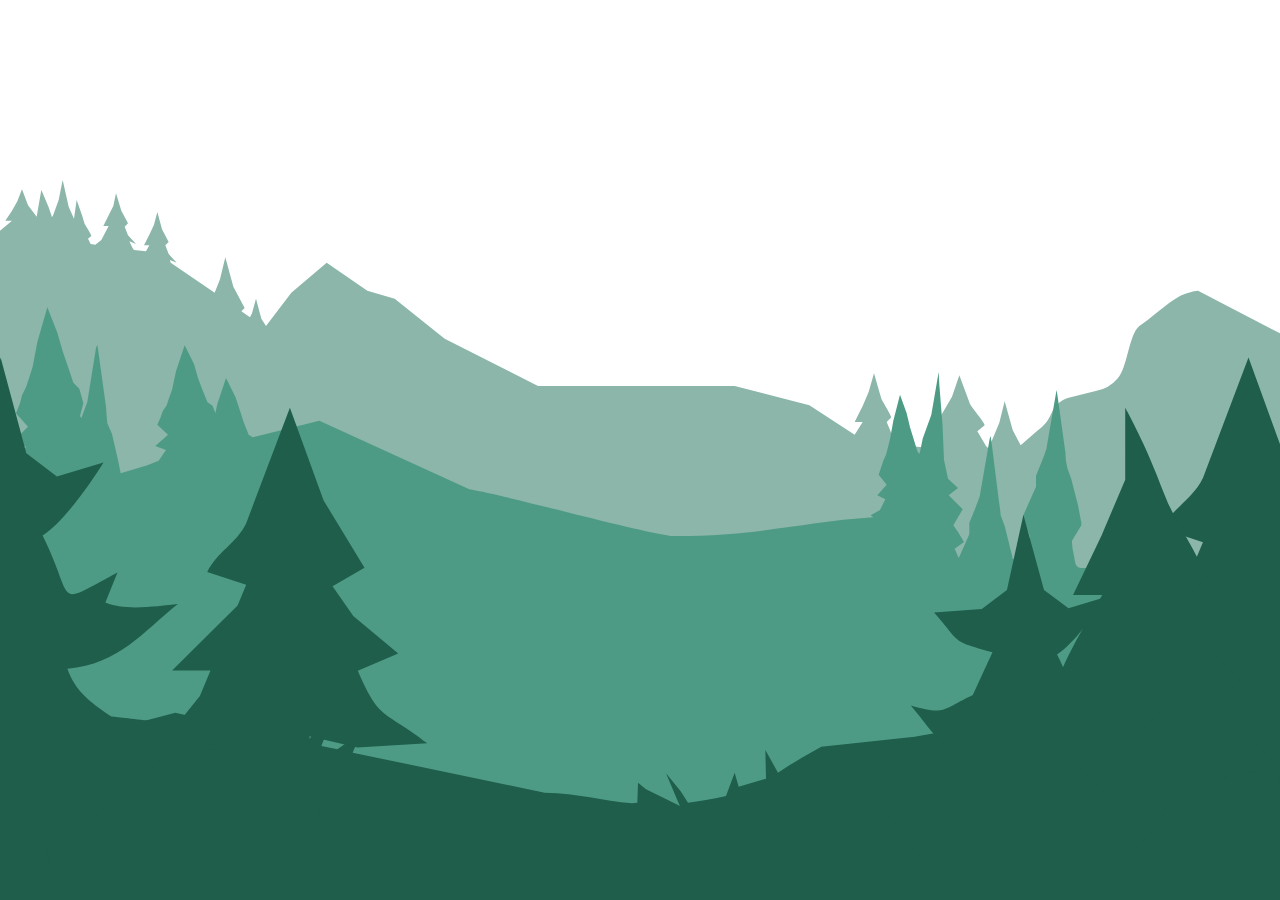
==== commit f499b787: "change tree fall animation timing and water rise" ====
--- a/assets/scenes/firstAndSecond.html
+++ b/assets/scenes/firstAndSecond.html
@@ -27,7 +27,7 @@
         <svg
         class="forest__trees scene__svg"
         xmlns="http://www.w3.org/2000/svg"
-        viewBox="205 0 1920 793.55"
+        viewBox="205 -55 1920 793.55"
       >
         <path
           data-tree="forest__tree--five" class="forest__tree"
--- a/assets/style/firstAndSecond/firstAndSecond.css
+++ b/assets/style/firstAndSecond/firstAndSecond.css
@@ -247,11 +247,11 @@
 .scene__water {
   position: absolute;
   background-color: rgba(76, 95, 142, 0.7411764706);
-  width: 100%;
+  width: 150%;
   height: 0%;
   transition: 1s;
-  bottom: 0%;
-  left: 0%;
+  bottom: -25%;
+  left: -10%;
 }
 .scene__water--active {
   animation: waterAnimation 2s forwards, waterwaving 3s ease-in-out infinite 5.3s;
@@ -440,84 +440,84 @@
 }
 
 @keyframes fallTreeOne {
-  4% {
+  10%, 14% {
     transform: translate(-2%, 30%) rotate(30deg);
   }
-  8% {
+  18% {
     transform: translate(-4%, 60%) rotate(60deg);
   }
-  12% {
+  22% {
     transform: translate(-6%, 90%) rotate(90deg);
   }
-  16%, 100% {
+  26%, 100% {
     transform: translate(-8%, 120%) rotate(120deg);
   }
 }
 @keyframes fallTreeTwo {
-  8% {
+  12%, 16% {
     transform: rotate(0deg);
   }
-  12% {
+  20% {
     transform: translate(-2%, 30%) rotate(30deg);
   }
-  16% {
+  24% {
     transform: translate(-4%, 60%) rotate(60deg);
   }
-  20% {
+  28% {
     transform: translate(-6%, 90%) rotate(90deg);
   }
-  24%, 100% {
+  32%, 100% {
     transform: translate(-8%, 120%) rotate(120deg);
   }
 }
 @keyframes fallTreeThree {
-  34% {
+  40% {
     transform: rotate(0deg);
   }
-  38% {
+  44% {
     transform: translate(-2%, 30%) rotate(30deg);
   }
-  42% {
-    transform: translate(-4%, 60%) rotate(60deg);
-  }
-  46% {
-    transform: translate(-6%, 90%) rotate(90deg);
-  }
-  50%, 100% {
-    transform: translate(-8%, 120%) rotate(120deg);
-  }
-}
-@keyframes fallTreeFour {
-  38% {
-    transform: rotate(0deg);
-  }
-  42% {
-    transform: translate(-2%, 30%) rotate(30deg);
-  }
-  46% {
-    transform: translate(-4%, 60%) rotate(60deg);
-  }
-  52% {
-    transform: translate(-6%, 90%) rotate(90deg);
-  }
-  56%, 100% {
-    transform: translate(-8%, 120%) rotate(120deg);
-  }
-}
-@keyframes fallTreeFive {
-  42% {
-    transform: rotate(0deg);
-  }
-  46% {
-    transform: translate(-2%, 30%) rotate(30deg);
-  }
-  50% {
+  48% {
     transform: translate(-4%, 60%) rotate(60deg);
   }
   54% {
     transform: translate(-6%, 90%) rotate(90deg);
   }
   58%, 100% {
+    transform: translate(-8%, 120%) rotate(120deg);
+  }
+}
+@keyframes fallTreeFour {
+  44% {
+    transform: rotate(0deg);
+  }
+  48% {
+    transform: translate(-2%, 30%) rotate(30deg);
+  }
+  52% {
+    transform: translate(-4%, 60%) rotate(60deg);
+  }
+  56% {
+    transform: translate(-6%, 90%) rotate(90deg);
+  }
+  60%, 100% {
+    transform: translate(-8%, 120%) rotate(120deg);
+  }
+}
+@keyframes fallTreeFive {
+  46% {
+    transform: rotate(0deg);
+  }
+  50% {
+    transform: translate(-2%, 30%) rotate(30deg);
+  }
+  54% {
+    transform: translate(-4%, 60%) rotate(60deg);
+  }
+  58% {
+    transform: translate(-6%, 90%) rotate(90deg);
+  }
+  62%, 100% {
     transform: translate(-8%, 120%) rotate(120deg);
   }
 }
@@ -691,7 +691,7 @@
   }
   100% {
     rotate: 0deg;
-    height: 100%;
+    height: 120%;
   }
 }
 @keyframes cloudsTurnGreen {
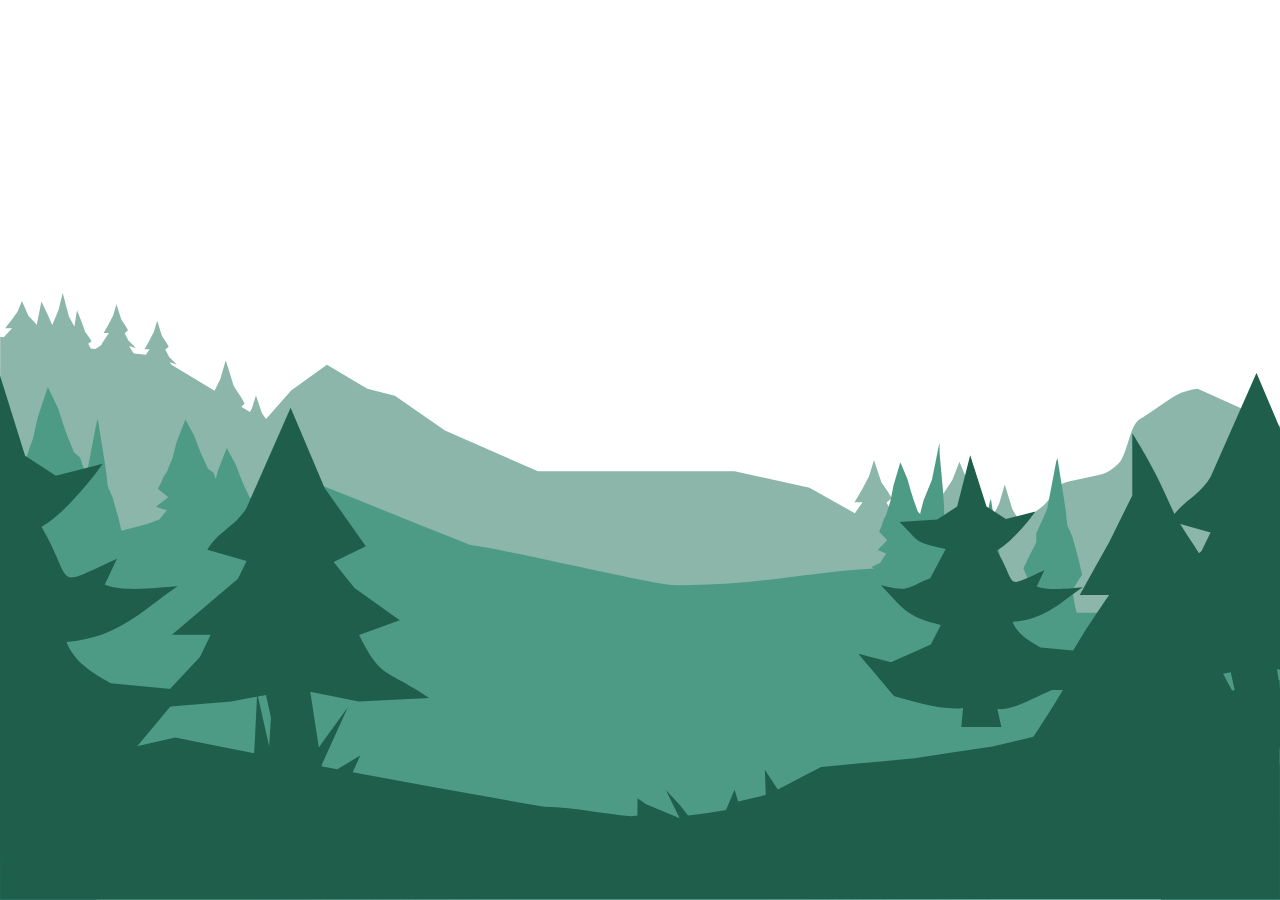
==== commit 5daa7639: "Merge pull request #7 from AdvancedCSS2024/isak-branch" ====
--- a/assets/scenes/firstAndSecond.html
+++ b/assets/scenes/firstAndSecond.html
@@ -16,42 +16,73 @@
           <span class="scene__headline--one">Roots </span>
           <span class="scene__headline--two">of life</span>
         </h1>
-        <svg class="forest__svg" id="forest-intro" xmlns="http://www.w3.org/2000/svg" viewBox="0 0 1920 1080">
-          <path class="forest__patch--four forest__patch" d="M1920 1080V230l-123-64c-6 0-22 5-27 8-19 10-45 35-61 45-16 13-18 65-33 79a54 54 0 0 1-31 18l-39 10c-12 3-20 8-27 20-7 15-9 19-23 30l-25 22-12-23-12-43-8 32-10 24-7 14-3-3-13-22 11-9c-2-7-16-22-22-32l-16-43-11 32-14 24-17 27h17l-19 26-42-4-15-16-8-19 7-7c-2-6-11-20-15-28l-11-38-8 28-9 21-12 24h12l-12 19-68-44-112-29H807l-140-71-75-60-41-12-61-42-53 45-38 50-7-11-8-30-6 22-3 6-13-9 5-5-17-32-12-44-8 33-8 20-66-45-1-4 10 4-12-13-5-13 5-5-10-19-7-26-5 19-7 15-8 16h8l-5 9-18-2c-3-3-4-7-7-13l10 4-12-13-5-13 5-5-10-19-8-26-4 19-7 14-8 16h8l-11 21-9 7-7-1-4-8 5-4c-1-4-7-13-10-18l-4-13-8-23-4 28-8-18-9-40-6 30-8 22-2 4-5-15-11-26-7 40-13-17-9-24-7 18-8 14L8 61h10L0 76v1004h1920"/>
-          <path class="forest__patch--three forest__patch" d="M1920 1080H0V510l72-32v-22H46L6 431l20-10 13-21-19-8 22-22-18-20 6-15 3-12 6-12 5-15 5-16 7-37 15-52 15 38 8 28 7 20 9 27 9 9 6 22-5 19 2 3 9-24 13-81 2-5 2 14 11 79 1 14 1 11 7 16 9 39 4 20 40-12 17-7 11-16-16-6 19-17-16-15 5-11 3-9 6-9 4-12 4-11 6-28 13-39 14 28 6 21 6 16 8 20 8 6 4 11 3-14 13-39 14 28 7 21 5 16 8 20 6 4 100-25 225 103c68 12 234 59 302 70 131 1 196-21 304-28l-4-3 14-8 8-16-12-6 14-16-12-15 4-12 3-9 4-9 3-11 3-12 5-28 10-39 10 28 5 21 5 16 6 20 3 4 1-3 4-20 13-36 11-64 1 19 5 63 1 27 1 23 6 28 15 14-14 11 21 21-14 24 7 10 9 15-14 10 6 14 1-2 13-29 2-5v-17c2-4 17-41 16-42l14-81c1-4 1-7 2-6l2 14 10 80 2 14 1 10 6 16 10 40 2 9 15 8c5-16 11-36 11-41l-10-29v-3l4-9 15-34v-16c2-5 17-41 16-43l14-81 1-5 2 14 11 79 1 14 2 10 6 17 10 39 5 26v4l-14 23v4l1 9 4 21c1 4 4 7 8 7h299v498"/>
-          <path class="forest__patch--two forest__patch forest__patch--right" d="M778 1080h1142V356l-13-33-17-90-1 27-7 88-3 38-1 32-9 40-23 20 21 16-32 29 20 33-17 26-26-57 24-23c-6-19-33-60-47-87-4-7-11-21-19-41-17-42-20-61-20-61l-21 68-3 5-30-52v1c5 8 4 8 0 0a1137 1137 0 0 1-18-42c-18-42-20-62-20-62l-22 68-30 68-39 75h39c-13 20-42 67-53 92l-134 49-3-12-13-24c-2-4-2-9-3-14l-2-21-21-116-4-20-4 8-26 118c1 2-28 55-31 62l-1 5v19l-25 44-90 32-121 111-123 42-105 74-69 185m1011-660c4 8 4 8 0 0Z"/>
-          <path class="forest__patch--two forest__patch forest__patch--left" d="m0 199 18 92 20 51 7 29 4 24-1 8 19-37 31-67 21-68s3 19 20 61l8 20 1-1 30-67 21-68s3 19 21 61l18 42c15 27 42 67 48 86l-25 24 27 57 2-2 10-40 1-32 2-39 8-87v-28l18 90 19 51 7 28 5 25c0 2-2 21-4 21l11 15 13 38-12 30 10 32-5 36c73 23 152 54 210 78v-14l1-5c3-6 32-60 31-62l26-118 4-8 4 20 21 116 2 21c1 5 0 10 3 15l12 24 19 57 2 7 33 13c38 18 43 47 81 65 29 36 90 27 118 64 5 7 15 35 22 41 6 6 13 11 20 15l55 32c11 17 61 107 76 135H0V199Z"/>
-          <path class="forest__patch--one forest__patch" d="M1920 1080V699l-431 115-117 21-140 15-28 16-20 12-17 11-19-34 1 43-41 12-6-21-13 35c-21 5-40 8-57 10l-11-17-22-27 19 45 2 4-6-3-45-22-12-10-1 30-8 1c-45-4-80-15-131-16l-288-60 12-29-35 24-24-5 40-102-61 97-8-2-13-51-29 42-3 3v-4l-22-110-4 104-119-27-121 32-97 21-45 49v179h1920Z"/>
+        <svg
+          viewBox="0 0 1920 910"
+          fill="none"
+          xmlns="http://www.w3.org/2000/svg"
+          class="forest__svg"
+        >
+          <path
+            class="forest__patch--four forest__patch"
+            d="M1920 199.346V910H0.22998V65.6443L5.68933 66.3535C9.33889 61.8129 15.3182 55.6204 18.2278 52.6971H7.70908C11.2187 48.2776 14.7182 43.858 18.2278 39.4298L26.4768 27.6415L32.8661 12.0305L42.2349 33.22C45.6845 37.4839 52.5737 44.1694 55.0634 47.8797L62.1226 12.7137L73.0113 35.4946L78.2306 48.0267C78.7006 47.0235 79.1805 46.0116 79.6605 45.0083L87.7695 25.635L94.0387 0L103.248 34.8114C105.327 39.1012 108.677 44.8959 111.517 50.137L115.526 25.7388L123.345 45.6916L127.275 57.2031C130.094 61.7005 135.974 69.0087 137.274 72.2866L132.324 76.291L136.094 83.2273L143.193 84.1527L152.112 77.9256C153.882 73.6358 160.661 63.88 163.53 59.8842H155.531C158.201 55.2312 160.861 50.5781 163.53 45.9164L169.81 33.4968L174.659 17.0554L181.788 39.3779C184.668 44.2905 190.667 52.2646 191.987 55.8366L186.938 60.2042L192.647 71.4304L204.066 82.7084L193.787 79.3613C196.776 85.2338 198.556 88.1917 201.036 90.6393L218.984 92.6372C221.104 89.4285 223.263 86.3495 224.583 84.5073H216.594C219.254 79.8456 221.923 75.1926 224.583 70.5395L230.862 58.1112L235.722 41.6699L242.841 63.9924C245.721 68.9049 251.72 76.8791 253.05 80.4511L247.99 84.8274L253.7 96.0535L265.118 107.323L254.839 103.984C255.479 105.23 256.059 106.346 256.599 107.357L321.821 146.632L330.69 128.504L338.599 100.802L350.218 138.424C354.907 146.701 364.696 160.141 366.856 166.161L361.787 170.693L374.925 178.606L377.945 172.941L383.894 153.827L392.633 179.782C394.273 182.42 396.712 185.828 399.032 189.123L436.728 146.424L490.371 107.53L550.974 143.535L592.309 154.139L667.41 206.386L806.893 267.395H1101.96L1214.17 292.286L1282.39 330.367C1286.42 324.217 1291.29 317.506 1293.94 313.917H1281.71C1285.79 307.041 1289.87 300.156 1293.94 293.272L1303.56 274.91L1311 250.607L1321.91 283.603C1326.32 290.868 1335.52 302.656 1337.54 307.932L1329.8 314.392L1338.55 330.981L1353.09 344.836L1394.98 347.612C1401.14 339.82 1409.99 330.185 1414.49 325.419H1396.78C1402.68 317.566 1408.59 309.722 1414.49 301.877L1428.41 280.939L1439.16 253.228L1454.95 290.85C1461.32 299.127 1474.63 312.567 1477.56 318.587L1466.36 325.956L1479.01 344.879L1482.46 347.465C1484.62 343.565 1486.78 339.655 1488.94 335.755L1499.18 314.816L1507.1 287.114L1518.72 324.736C1521.87 330.289 1527.31 338.168 1531.2 344.559C1539.71 338.176 1548.28 331.733 1556.57 325.506C1570.58 315.681 1571.78 312.818 1579.53 299.421C1585.79 288.653 1593.69 284.355 1606.58 282.089C1619.29 279.295 1632.08 276.519 1644.77 273.717C1658.7 271.157 1665.46 266.928 1675.92 257.665C1691.05 245.522 1693.44 200.678 1708.71 189.616C1725.1 181.088 1751.36 159.242 1770.23 150.299C1775.43 147.912 1790.81 143.475 1796.65 143.535L1920 199.346Z"
+            fill="#8BB6A9"
+          ></path>
+          <path
+            class="forest__patch--three forest__patch"
+            d="M1920 479.515V910H0L0 417.607C23.7072 407.54 48.8442 398.355 73.3512 389.862V370.696H46.8844L7.33916 348.693L26.9868 340.468L40.0752 322.098L21.1175 314.937L42.5349 295.858L24.5271 278.802L30.7464 265.475L34.3459 255.191L40.3452 244.735L44.7147 231.563L49.5141 218.391L56.7232 186.122L71.8014 140.846L87.3496 173.65L95.1286 197.971L101.498 215.787L110.907 238.923L120.156 246.811L126.245 265.475L121.166 282.262L122.645 285.081C127.045 275.378 131.704 264.809 131.504 263.987L144.933 193.828C145.983 191.052 146.672 188.561 146.762 189.158C147.092 191.035 147.702 195.074 148.722 201.344C152.632 226.633 158.551 260.649 159.521 270.283C159.931 274.314 160.321 278.266 160.751 282.418C161.211 285.427 160.931 288.446 162.141 291.196C163.52 294.31 167 301.791 168.62 305.467C170.33 310.794 175.389 329.848 178.129 339.448C179.209 343.495 180.818 350.734 182.188 356.737C195.517 353.148 208.905 349.679 222.343 346.315L221.793 346.055L238.921 339.872L250.34 326.068L233.802 320.68L252.48 306.349L236.782 293.523L242.201 283.507L245.341 275.775L250.57 267.914L254.39 258.019L258.569 248.117L264.848 223.857L277.997 189.832L291.555 214.49L298.344 232.774L303.894 246.162L312.093 263.546L320.162 269.479L323.681 278.768L326.871 266.443L340.019 232.419L353.578 257.068L360.367 275.352L365.926 288.74L374.125 306.133L379.655 310.198C413.121 302.855 446.607 295.512 479.923 287.789C554.844 317.748 629.765 347.699 704.686 377.658C772.468 387.648 938.598 428.193 1006.38 438.182C1138.13 439.281 1202.91 419.562 1311.25 413.395L1307.24 410.887L1320.44 404.668L1329.24 390.804L1316.49 385.407L1330.89 371.007L1318.79 358.129L1322.96 348.071L1325.38 340.304L1329.42 332.408L1332.35 322.47L1335.58 312.524L1340.42 288.169L1350.55 253.998L1360.99 278.751L1366.22 297.112L1370.5 310.561L1376.82 328.023L1380.27 331.344L1380.73 328.853L1385.28 311.339L1397.92 280.212L1409.19 224.739L1409.5 241.691L1414.39 295.624L1416.06 319.201L1416.36 338.963L1422.77 363.664L1437.41 375.998L1423.95 385.442L1444.73 403.726L1431.31 423.756L1438.04 433.209L1447.27 446.165L1433.14 454.581L1438.78 467.052C1439.17 466.265 1439.59 465.435 1440.03 464.561C1444.27 455.869 1449.66 445.543 1452.62 439.376C1453.47 437.612 1454.12 436.185 1454.49 435.242C1454.62 432.275 1454.53 426.887 1454.56 423.843C1454.59 422.744 1454.48 421.871 1454.96 420.98C1456.75 417.019 1471.48 385.356 1471.12 383.911L1484.55 313.752C1485.61 310.976 1486.29 308.485 1486.38 309.073C1486.72 310.959 1487.32 314.998 1488.35 321.259C1492.26 346.548 1498.18 380.573 1499.14 390.199C1499.55 394.238 1499.95 398.182 1500.37 402.333C1500.83 405.352 1500.55 408.37 1501.76 411.112C1503.14 414.234 1506.62 421.715 1508.24 425.382C1509.95 430.719 1515.01 449.772 1517.75 459.363C1518.32 461.5 1519.03 464.518 1519.79 467.779L1535.07 474.248C1539.64 460.505 1545.58 442.853 1546.25 439.099C1543.64 432.967 1537.08 418.065 1535.39 414.165C1534.7 412.876 1535.47 412.305 1536.1 410.887C1536.96 409.174 1538.29 406.493 1539.86 403.362C1545.31 392.197 1552.65 378.307 1554.32 374.043C1554.44 371.076 1554.35 365.697 1554.38 362.644C1554.41 361.554 1554.3 360.681 1554.78 359.79C1556.57 355.829 1571.31 324.165 1570.95 322.721L1584.38 252.553C1585.44 249.777 1586.12 247.295 1586.21 247.883C1586.55 249.768 1587.15 253.807 1588.18 260.069C1592.09 285.358 1598.01 319.383 1598.98 329.009C1599.38 333.039 1599.78 336.992 1600.2 341.143C1600.66 344.161 1600.38 347.18 1601.59 349.921C1602.97 353.044 1606.45 360.516 1608.07 364.192C1609.78 369.528 1614.84 388.573 1617.58 398.173C1619.03 403.596 1621.42 414.753 1622.93 420.963C1623.26 422.424 1623.22 422.511 1622.39 423.799C1618.23 430.251 1613.46 437.689 1609.21 444.263C1608.19 445.845 1608.25 445.724 1608.58 447.523C1609.05 450.1 1609.53 452.635 1610.02 455.298C1611.1 461.119 1612.37 468.09 1613.4 473.582C1613.9 475.191 1614.48 477.266 1615.1 479.515H1920Z"
+            fill="#4E9B85"
+          ></path>
+          <path
+            class="forest__patch--two forest__patch forest__patch--right"
+            d="M781.286 910H1920V310.154L1907.1 281.198L1889.67 203.082L1889.19 226.944L1881.65 302.898L1879.05 336.101L1878.59 363.933L1868.69 398.718L1846.06 416.085L1866.88 429.395L1834.75 455.143L1855.5 483.355L1837.89 505.868L1812.05 456.725L1836.57 436.21C1830.38 420.055 1803.12 384.716 1788.67 361.545C1785.01 354.877 1778.56 342.674 1770.3 325.411C1752.86 288.999 1750.04 272.446 1750.04 272.446L1729 331.387L1726.59 335.997C1716.43 320.931 1704.37 304.195 1696.3 291.257C1696.41 291.464 1696.52 291.663 1696.62 291.854C1700.89 299.032 1700.46 298.807 1696.62 291.854C1696.23 291.205 1695.8 290.487 1695.34 289.717C1695.65 290.228 1695.97 290.738 1696.3 291.257C1692.63 284.597 1686.18 272.376 1677.92 255.122C1660.49 218.702 1657.67 202.157 1657.67 202.157L1636.63 261.09L1606.19 319.383C1593.26 341.229 1580.34 363.076 1567.42 384.932H1606.19C1593.41 402.16 1564.55 442.291 1553.31 464.293C1508.73 478.399 1464.13 492.497 1419.55 506.603C1417.95 502.322 1416.6 498.828 1415.71 496.761C1412.55 491.407 1405.78 480.51 1403.09 475.96C1400.74 471.965 1401.29 467.571 1400.39 463.169C1399.57 457.123 1398.79 451.372 1398 445.491C1396.12 431.462 1384.6 381.896 1376.98 345.052C1375 335.928 1373.83 330.038 1373.17 327.296C1372.99 326.44 1371.66 330.064 1369.61 334.103L1343.47 436.332C1344.17 438.442 1315.47 484.566 1311.99 490.343C1311.06 491.641 1311.26 492.912 1311.2 494.503C1311.14 498.949 1311.33 506.793 1311.08 511.109C1308.18 516.688 1296.33 533.587 1286.28 548.766C1256.19 558.28 1226.09 567.802 1196.01 577.316C1156.45 608.849 1115.58 640.417 1075.55 672.902L952.586 709.677L847.138 773.496L781.286 910ZM1789.13 362.376C1793.19 369.217 1792.79 369.009 1789.13 362.376Z"
+            fill="#287561"
+          ></path>
+          <path
+            class="forest__patch--two forest__patch forest__patch--left"
+            d="M0 180.907V173.841L17.6071 251.965L37.1884 295.797L44.2333 320.464L48.5323 341.636C48.7127 342.215 48.4722 345.182 48.0012 348.564C54.2644 338.003 60.5176 327.443 66.7808 316.874L97.2951 258.59L118.38 199.649C118.38 199.649 121.206 216.202 138.682 252.614C141.789 259.1 144.655 264.878 147.2 269.911C147.351 269.652 147.501 269.401 147.651 269.142L178.176 210.858L199.26 151.916C199.26 151.916 202.076 168.47 219.553 204.881C227.83 222.136 234.294 234.356 237.972 241.016C252.462 264.186 279.78 299.525 285.973 315.681L261.411 336.196L287.767 386.212L290.422 384.179L300.343 349.394L300.804 321.571L303.41 288.359L310.976 212.414L311.457 188.544L328.914 266.668L348.495 310.492L355.54 335.167L359.839 356.33C360.31 357.826 357.995 374.882 356.111 374.631L366.783 387.682L379.731 420.115L367.956 446.33L378.097 474.109L372.816 505.003C446.421 524.982 525.187 551.776 583.52 572.749C583.56 568.701 583.48 563.962 583.52 560.874C583.581 559.283 583.38 558.003 584.302 556.714C587.799 550.937 616.55 504.804 615.849 502.694L642.044 400.474C644.108 396.426 645.441 392.802 645.621 393.667C646.273 396.409 647.445 402.29 649.449 411.414C657.075 448.267 668.62 497.833 670.514 511.861C671.306 517.743 672.077 523.494 672.899 529.54C673.801 533.933 673.25 538.335 675.615 542.331C678.3 546.88 685.095 557.769 688.251 563.123C691.598 570.889 701.459 598.652 706.81 612.629C707.412 614.306 708.093 616.373 708.825 618.657C719.908 622.557 730.991 626.449 742.075 630.35C779.714 645.866 785.085 671.129 822.725 686.654C852.267 717.884 912.945 709.555 941.014 741.72C946.816 748.12 956.908 772.346 963.862 777.769C969.965 782.595 976.87 786.573 983.995 790.249C1001.78 799.304 1021.14 808.904 1038.27 817.769C1049.73 832.784 1090.7 886.371 1105 910H0V180.907Z"
+            fill="#287561"
+          ></path>
+          <path
+            class="forest__patch--one forest__patch"
+            d="M0 754.973C14.9264 741.045 29.8528 727.117 44.7793 713.188C76.9716 706.994 109.164 700.809 141.356 694.615C181.886 685.332 222.427 676.049 262.967 666.758C302.368 674.76 341.818 682.641 381.289 690.393L385.778 600.379L407.242 695.471L408.092 699.243L410.572 696.12L439.485 659.612L452.702 704.278C455.411 704.797 458.12 705.316 460.82 705.835L521.715 621.487L481.625 709.814C489.713 711.363 497.811 712.903 505.899 714.434L540.34 693.896L529.033 718.803C624.72 736.806 720.597 754.091 816.654 770.64C867.512 771.843 902.224 781.255 947.373 784.914L956.131 783.599L956.361 757.837L969.088 766.989L1013.41 785.347L1019.42 787.838L1018.05 785.027L998.821 745.457L1020.66 769.143L1031.93 783.816C1049.03 782.111 1067.89 779.464 1089.04 775.588L1101.84 744.981L1107.19 762.707L1148.72 752.949L1147.28 715.247L1166.74 744.609C1172.53 741.607 1178.32 738.605 1184.12 735.595C1190.72 732.169 1197.33 728.734 1203.94 725.308C1213.16 720.524 1222.37 715.749 1231.58 710.965C1278.31 706.544 1325.03 702.132 1371.76 697.712C1410.86 691.872 1449.95 686.024 1489.04 680.185C1621.52 648.98 1773.29 613.814 1919.28 580.334L1919.77 908.919L0.319915 909.853L0 754.973Z"
+            fill="#1F5F4E"
+          ></path>
         </svg>
-
         <svg
-        class="forest__trees scene__svg"
-        xmlns="http://www.w3.org/2000/svg"
-        viewBox="205 -55 1920 793.55"
-      >
-        <path
-          data-tree="forest__tree--five" class="forest__tree"
-          d="M2134.98,506.28l-71.66-16.74,17.26,131.21h-80.02l4.57-86.85-7.27-39.05-51.18,11.43-117.15,11.09,70.64-88.01,15.85-38.01h-57.19l97.55-96.79,12.82-30.73-58.07-19.06c14.64-30.57,43.42-42.09,58.07-72.67L2034.29,0l50.25,138.21,60.9,100.29-47.6,27.44,30.86,44.44,66.95,55.74-60.17,25.6c32.9,77.28,39.18,57.43,103.54,108.29l-104.04,6.28Z"
-        />
-        <path
-          data-tree="forest__tree--four" class="forest__tree"
-          d="M1825.4,251.97c-13.91,29.05-27.82,58.1-41.73,87.14h41.73c-14.95,24.9-50.34,85.73-59.61,112.54,0,0-53.65,44.7-53.65,44.7h47.69c-14.28,27.4-53.46,103.56-74.51,125.17,66.29.6,74.67,5.46,135.6-26.83,0,0,19.37,26.83,19.37,26.83h17.88l-2.98,56.63h59.61v-95.37l56.63,23.84,110.27-23.84c-61.14-48.3-67.1-48.79-98.35-122.19l53.65,20.86-59.61-70.34-29.8-70.01,26.39-27.27c-6.91-22.28-38.24-72.02-53.27-102.67-2.75-5.61-9.73-23.1-18.08-44.63-18.77-48.41-44.45-94.61-44.45-94.61v102.55l-32.78,77.49Z"
-        />
-        <path
-          data-tree="forest__tree--two" class="forest__tree"
-          d="M761.43,557.24l-68.72-16.05,16.55,125.83h-76.74l4.39-83.29-6.98-37.45-49.08,10.96-112.35,10.63,67.74-84.4,15.2-36.45h-54.85l93.55-92.82,12.29-29.48-55.69-18.28c14.04-29.32,41.64-40.37,55.69-69.69l62.42-165.04,48.19,132.55,58.4,96.18-45.65,26.31,29.6,42.62,64.21,53.45-57.7,24.55c31.55,74.11,37.57,55.08,99.29,103.85l-99.78,6.02Z"
-        />
-        <path
-          data-tree="forest__tree--one" class="forest__tree"
-          d="M312.57,676.84c36.06,8.06,95.88-41.08,129.49-52.42l71.45-99.89s-103.77-11.53-103.77-11.53c-32.55-22.03-51.57-36.7-62.77-68.21,74.42-7.09,106.99-51.97,157.86-92.57-27.73,2.88-76.73,10.27-103.59-2.05l17.33-43.01c-93.7,49.77-58.8,44.35-106.98-52.92,28.94-17.61,70.06-76.61,86.94-104.2l-66.49,20.05-43.7-33.21L251.6,0l-29.38,136.89-44.81,34.85-85.12,6.47c47.81,54.69,28,51.21,104.22,72.32,0,0-34.89,77.47-34.88,77.47-53.85,25.24-47.69,38.2-110.87,19.19,47.41,57.45,53.04,82.86,134.73,106.08l-22.55,52.11-89.48,47.33L0,529.46s80.81,113.64,80.81,113.64c41.66,13.96,109.54,38.52,154.72,31.13l-5.56,73.26h96l-13.4-70.65Z"
-        />
-        <path
-          data-tree="forest__tree--three" class="forest__tree"
-          d="M1761.59,755.82c28.89,6.32,76.82-32.25,103.75-41.14l57.24-78.41s-83.14-9.05-83.14-9.05c-26.08-17.29-41.31-28.81-50.29-53.54,59.63-5.57,85.72-40.8,126.48-72.66-22.22,2.26-61.48,8.06-83-1.61l13.88-33.76c-75.07,39.07-47.11,34.81-85.71-41.54,23.19-13.82,56.13-60.13,69.66-81.79l-53.28,15.74-35.01-26.07-29.43-107.45-23.54,107.45-35.9,27.36-68.2,5.08c38.31,42.93,22.43,40.2,83.5,56.77,0,0-27.95,60.81-27.95,60.81-43.14,19.82-38.21,29.98-88.83,15.06,37.98,45.09,42.5,65.04,107.95,83.26l-18.06,40.9-71.69,37.15-58.85-18.25s64.74,89.2,64.75,89.2c33.38,10.96,87.77,30.24,123.96,24.43l-3.08,39.78h72.12l-7.3-37.73Z"
-        />
-      </svg>
-
-
+          viewBox="0 0 1920 717"
+          fill="none"
+          class="forest__trees"
+          xmlns="http://www.w3.org/2000/svg"
+        >
+          <path
+            class="forest__tree"
+            d="M1887.36 536.337L1869.97 422.944L1920 432.969V248.564L1904.74 229.714L1920 222.169V159.812L1891.34 119.328L1840.71 -0.114761L1775.13 148.608C1760.37 175.035 1731.37 184.991 1716.62 211.41L1775.13 227.882L1762.22 254.439L1663.93 338.087H1721.55L1705.58 370.935L1634.4 446.995L1752.44 437.411L1804.01 427.533L1811.34 461.28L1806.73 536.337H1887.36Z"
+            fill="#1E5E4B"
+          ></path>
+          <path
+            data-tree="forest__tree--three"
+            class="forest__tree"
+            d="M1630.24 241.831C1616.23 266.936 1602.21 292.041 1588.2 317.138H1630.24C1615.18 338.657 1579.52 391.227 1570.18 414.397L1516.12 453.027H1564.18C1549.79 476.707 1510.31 542.525 1489.1 561.201C1555.89 561.719 1564.34 565.92 1625.73 538.014L1645.25 561.201H1663.26L1660.26 610.141H1720.32V527.721L1777.38 548.324L1888.49 527.721C1826.88 485.98 1820.88 485.556 1789.39 422.123L1843.45 440.151L1783.39 379.362L1753.36 318.858L1779.95 295.291C1772.99 276.036 1741.42 233.05 1726.28 206.562C1723.5 201.714 1716.47 186.599 1708.06 167.992C1689.15 126.156 1663.27 86.2289 1663.27 86.2289V174.854L1630.24 241.822V241.831Z"
+            fill="#1E5E4B"
+          ></path>
+          <path
+            data-tree="forest__tree--two"
+            class="forest__tree"
+            d="M1470.43 479.824C1493.32 484.135 1531.3 457.826 1552.64 451.762L1598 398.277L1532.12 392.104C1511.45 380.31 1499.39 372.452 1492.27 355.583C1539.52 351.784 1560.19 327.753 1592.49 306.021C1574.89 307.562 1543.78 311.518 1526.72 304.922L1537.72 281.894C1478.24 308.544 1500.39 305.639 1469.81 253.559C1488.18 244.132 1514.28 212.543 1525 197.769L1482.79 208.505L1455.04 190.722L1431.72 117.429L1413.07 190.722L1384.62 209.385L1330.58 212.85C1360.94 242.134 1348.36 240.271 1396.75 251.574L1374.6 293.054C1340.42 306.573 1344.32 313.503 1304.21 303.326C1334.31 334.083 1337.89 347.691 1389.75 360.119L1375.44 388.018L1318.63 413.358L1272 400.91C1272 400.91 1323.3 461.755 1323.31 461.755C1349.76 469.231 1392.86 482.382 1421.53 478.419L1419.09 505.553H1476.24L1470.46 479.817L1470.43 479.824Z"
+            fill="#1E5E4B"
+          ></path>
+          <path
+            data-tree="forest__tree--one"
+            class="forest__tree"
+            d="M558.204 469.352L488.963 455.482L505.639 564.226H428.317L432.74 492.245L425.707 459.881L376.255 469.352L263.053 478.539L331.306 405.599L346.622 374.099H291.356L385.615 293.882L397.998 268.405L341.886 252.607C356.033 227.269 383.842 217.719 397.998 192.38L460.892 49.7505L509.447 164.302L568.29 247.422L522.294 270.16L552.118 306.992L616.815 353.185L558.678 374.401C590.467 438.448 596.533 422.002 658.721 464.15L558.184 469.352H558.204Z"
+            fill="#1E5E4B"
+          ></path>
+          <path
+            class="forest__tree"
+            d="M236.412 539.509C202.548 549.309 142.274 591.777 105.94 584.811L119.442 645.868H22.714L28.3162 582.556C19.6005 583.778 10.0465 583.989 0 583.446V128.113L14.9052 118.17L44.508 -0.131927L81.5266 118.17L125.558 146.871L192.552 129.543C175.544 153.387 134.112 204.376 104.953 219.594C153.498 303.657 118.334 308.341 212.744 265.329L195.283 302.499C222.347 313.146 271.718 306.759 299.658 304.27C248.403 339.357 215.586 378.143 140.601 384.27C151.886 411.502 171.05 424.18 203.847 443.219L308.404 453.183L236.412 539.509Z"
+            fill="#1E5E4B"
+          ></path>
+        </svg>
         <svg
           class="forest__deer forest__svg"
           xmlns="http://www.w3.org/2000/svg"
--- a/assets/style/firstAndSecond/firstAndSecond.css
+++ b/assets/style/firstAndSecond/firstAndSecond.css
@@ -73,19 +73,22 @@
   color: #e8ecea;
   z-index: 1;
   opacity: calc(1 - var(--paragraph-opacity, 0));
+  height: 11vw;
 }
 .scene__headline--one {
   position: absolute;
   display: block;
-  left: -20vw;
-  width: 20vw;
+  left: -100%;
+  width: auto;
+  transform: translateX(-100%);
   animation: headLinePartOneAnimation 0.3s forwards;
 }
 .scene__headline--two {
   display: block;
   left: 100%;
-  width: 20vw;
-  position: absolute;
+  width: auto;
+  position: absolute;
+  transform: translateX(0%);
   animation: headLinePartTwoAnimation 0.3s forwards;
 }
 .scene__second {
@@ -247,11 +250,11 @@
 .scene__water {
   position: absolute;
   background-color: rgba(76, 95, 142, 0.7411764706);
-  width: 150%;
+  width: 100%;
   height: 0%;
   transition: 1s;
-  bottom: -25%;
-  left: -10%;
+  bottom: 0%;
+  left: 0%;
 }
 .scene__water--active {
   animation: waterAnimation 2s forwards, waterwaving 3s ease-in-out infinite 5.3s;
@@ -330,7 +333,7 @@
 .forest__svg {
   bottom: 0;
   position: absolute;
-  width: 100%;
+  width: 100vw;
 }
 .forest__deer {
   bottom: 14vw;
@@ -355,24 +358,25 @@
   bottom: 2vw;
   width: 105%;
   left: -2.5%;
+  z-index: 2;
 }
 .forest__tree {
   transform-origin: center;
 }
 .forest__tree--one {
-  animation: fallTreeOne 7s linear forwards;
+  animation: fallTreeOne 7s linear;
 }
 .forest__tree--two {
-  animation: fallTreeTwo 7s linear forwards;
+  animation: fallTreeTwo 7s linear;
 }
 .forest__tree--three {
-  animation: fallTreeThree 7s linear forwards;
+  animation: fallTreeThree 7s linear;
 }
 .forest__tree--four {
-  animation: fallTreeFour 7s linear forwards;
+  animation: fallTreeFour 7s linear;
 }
 .forest__tree--five {
-  animation: fallTreeFive 7s linear forwards;
+  animation: fallTreeFive 7s linear;
 }
 .forest__patch--one {
   fill: #1e5e4b;
@@ -405,7 +409,7 @@
   position: absolute;
   z-index: 2;
   bottom: 0;
-  left: -100vw;
+  left: -60vw;
 }
 .bulldozer__svg--active {
   animation: bulldozerDrive 7s linear forwards;
@@ -427,7 +431,7 @@
     bottom: -50%;
   }
   100% {
-    bottom: 2vw;
+    bottom: 0%;
   }
 }
 @keyframes bulldozerDrive {
@@ -440,44 +444,78 @@
 }
 
 @keyframes fallTreeOne {
-  10%, 14% {
+  4% {
     transform: translate(-2%, 30%) rotate(30deg);
   }
-  18% {
+  8% {
     transform: translate(-4%, 60%) rotate(60deg);
   }
-  22% {
+  12% {
     transform: translate(-6%, 90%) rotate(90deg);
   }
-  26%, 100% {
+  16%, 100% {
     transform: translate(-8%, 120%) rotate(120deg);
   }
 }
 @keyframes fallTreeTwo {
-  12%, 16% {
+  8% {
     transform: rotate(0deg);
   }
+  12% {
+    transform: translate(-2%, 30%) rotate(30deg);
+  }
+  16% {
+    transform: translate(-4%, 60%) rotate(60deg);
+  }
   20% {
+    transform: translate(-6%, 90%) rotate(90deg);
+  }
+  24%, 100% {
+    transform: translate(-8%, 120%) rotate(120deg);
+  }
+}
+@keyframes fallTreeThree {
+  34% {
+    transform: rotate(0deg);
+  }
+  38% {
     transform: translate(-2%, 30%) rotate(30deg);
   }
-  24% {
+  42% {
     transform: translate(-4%, 60%) rotate(60deg);
   }
-  28% {
+  46% {
     transform: translate(-6%, 90%) rotate(90deg);
   }
-  32%, 100% {
+  50%, 100% {
     transform: translate(-8%, 120%) rotate(120deg);
   }
 }
-@keyframes fallTreeThree {
-  40% {
+@keyframes fallTreeFour {
+  38% {
     transform: rotate(0deg);
   }
-  44% {
+  42% {
     transform: translate(-2%, 30%) rotate(30deg);
   }
-  48% {
+  46% {
+    transform: translate(-4%, 60%) rotate(60deg);
+  }
+  52% {
+    transform: translate(-6%, 90%) rotate(90deg);
+  }
+  56%, 100% {
+    transform: translate(-8%, 120%) rotate(120deg);
+  }
+}
+@keyframes fallTreeFive {
+  42% {
+    transform: rotate(0deg);
+  }
+  46% {
+    transform: translate(-2%, 30%) rotate(30deg);
+  }
+  50% {
     transform: translate(-4%, 60%) rotate(60deg);
   }
   54% {
@@ -487,40 +525,6 @@
     transform: translate(-8%, 120%) rotate(120deg);
   }
 }
-@keyframes fallTreeFour {
-  44% {
-    transform: rotate(0deg);
-  }
-  48% {
-    transform: translate(-2%, 30%) rotate(30deg);
-  }
-  52% {
-    transform: translate(-4%, 60%) rotate(60deg);
-  }
-  56% {
-    transform: translate(-6%, 90%) rotate(90deg);
-  }
-  60%, 100% {
-    transform: translate(-8%, 120%) rotate(120deg);
-  }
-}
-@keyframes fallTreeFive {
-  46% {
-    transform: rotate(0deg);
-  }
-  50% {
-    transform: translate(-2%, 30%) rotate(30deg);
-  }
-  54% {
-    transform: translate(-4%, 60%) rotate(60deg);
-  }
-  58% {
-    transform: translate(-6%, 90%) rotate(90deg);
-  }
-  62%, 100% {
-    transform: translate(-8%, 120%) rotate(120deg);
-  }
-}
 @keyframes headLinePartTwoAnimation {
   100% {
     left: 50%;
@@ -528,7 +532,7 @@
 }
 @keyframes headLinePartOneAnimation {
   100% {
-    left: calc(50% - 14vw);
+    left: 49%;
   }
 }
 @keyframes deerOpacity {
@@ -559,7 +563,7 @@
   }
   80%, 100% {
     bottom: 14vw;
-    left: 110%;
+    left: 90%;
   }
 }
 @keyframes deerLegsOne {
@@ -691,7 +695,7 @@
   }
   100% {
     rotate: 0deg;
-    height: 120%;
+    height: 100%;
   }
 }
 @keyframes cloudsTurnGreen {
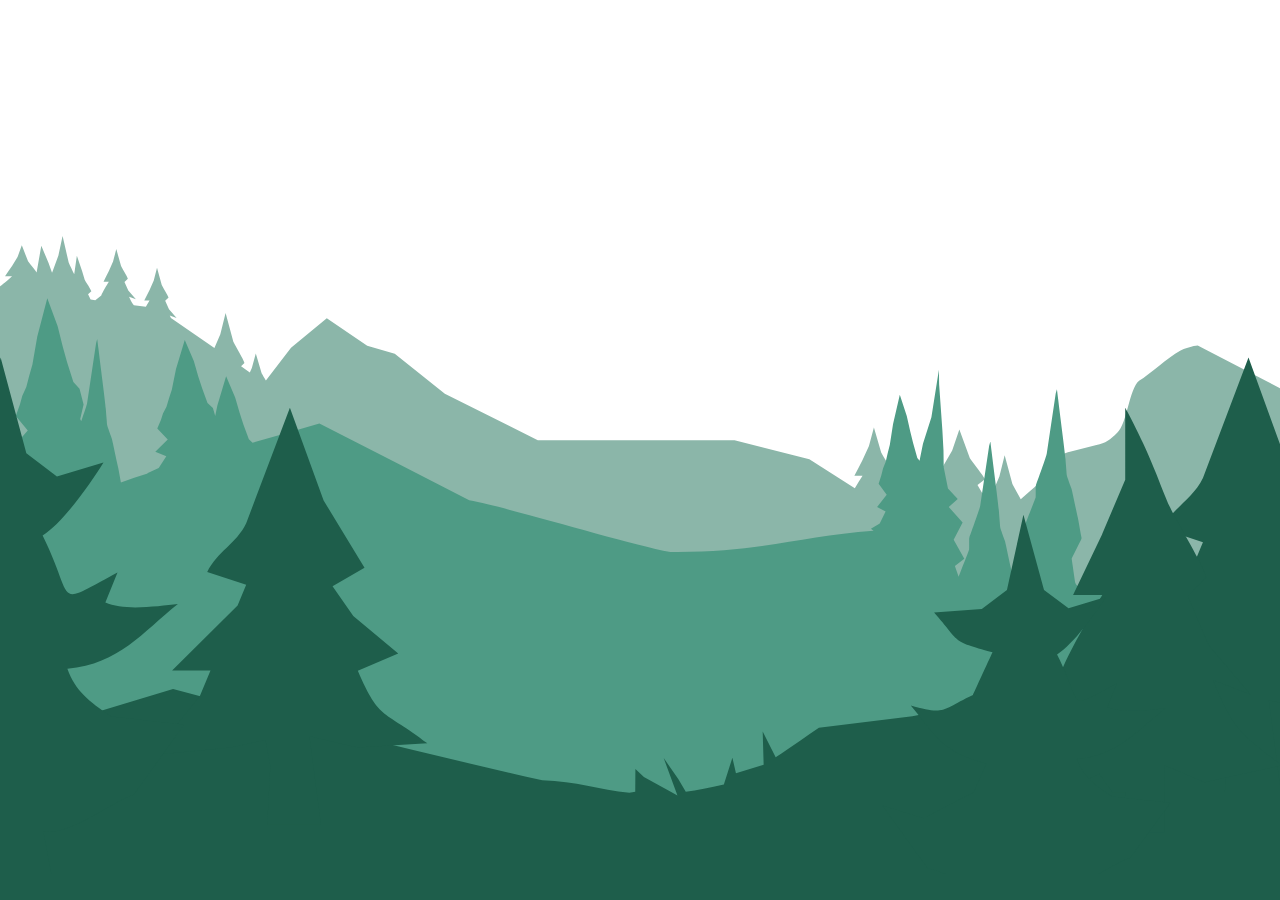
==== commit c4c00a9e: "add bulldozer animation" ====
--- a/assets/scenes/firstAndSecond.html
+++ b/assets/scenes/firstAndSecond.html
@@ -16,73 +16,42 @@
           <span class="scene__headline--one">Roots </span>
           <span class="scene__headline--two">of life</span>
         </h1>
+
+<svg class="forest__svg" id="forest-intro" xmlns="http://www.w3.org/2000/svg" viewBox="0 0 1920 996.31">
+  <path class="forest__patch--four forest__patch" d="M1920,228.37l-123.42-63.94c-5.85-.07-21.23,5.01-26.43,7.75-18.87,10.24-45.13,35.27-61.53,45.04-15.27,12.67-17.66,64.05-32.79,77.96-10.46,10.61-17.22,15.46-31.15,18.39-12.69,3.21-25.49,6.39-38.2,9.59-12.89,2.6-20.79,7.52-27.05,19.86-7.75,15.35-8.95,18.63-22.96,29.88-8.29,7.13-16.87,14.52-25.38,21.83-3.89-7.32-9.33-16.35-12.48-22.71l-11.62-43.1-7.92,31.74-10.24,23.99c-2.16,4.47-4.32,8.95-6.48,13.42l-3.45-2.96-12.65-21.68,11.2-8.44c-2.93-6.9-16.24-22.29-22.62-31.78l-15.79-43.1-10.75,31.75-13.92,23.99c-5.9,8.99-11.81,17.97-17.71,26.97h17.71c-4.5,5.46-13.35,16.5-19.51,25.42l-41.9-3.18-14.54-15.87-8.75-19,7.74-7.4c-2.02-6.04-11.22-19.55-15.63-27.87l-10.91-37.8-7.44,27.84-9.62,21.03c-4.08,7.89-8.16,15.77-12.24,23.65h12.24c-2.66,4.11-7.53,11.8-11.56,18.85l-68.22-43.63-112.22-28.52h-295.08l-139.49-69.89-75.1-59.86-41.34-12.15-60.61-41.25-53.65,44.56-37.7,48.92c-2.32-3.78-4.76-7.68-6.4-10.7l-8.74-29.73-5.95,21.9-3.02,6.49-13.14-9.07,5.07-5.19c-2.16-6.9-11.95-22.29-16.64-31.78l-11.62-43.1-7.91,31.74-8.87,20.77-65.23-44.99c-.54-1.16-1.12-2.44-1.76-3.86l10.28,3.82-11.42-12.91-5.71-12.86,5.06-5.01c-1.33-4.09-7.33-13.23-10.21-18.85l-7.12-25.57-4.86,18.84-6.28,14.24c-2.66,5.33-5.33,10.66-7.99,16h7.99c-1.32,2.11-3.48,5.64-5.6,9.31l-17.95-2.29c-2.48-2.8-4.26-6.19-7.25-12.92l10.28,3.83-11.42-12.92-5.71-12.86,5.05-5c-1.32-4.09-7.32-13.23-10.2-18.85l-7.13-25.57-4.85,18.84-6.28,14.23c-2.67,5.34-5.33,10.67-8,16h8c-2.87,4.58-9.65,15.75-11.42,20.67l-8.92,7.13-7.1-1.06-3.77-7.95,4.95-4.59c-1.3-3.76-7.18-12.13-10-17.28l-3.93-13.19-7.82-22.86-4.01,27.95c-2.84-6-6.19-12.64-8.27-17.56L93.88,0l-6.27,29.37-8.11,22.19c-.48,1.15-.96,2.31-1.43,3.46l-5.22-14.36-10.89-26.1-7.06,40.29c-2.49-4.25-9.38-11.91-12.83-16.79l-9.37-24.27-6.39,17.88-8.25,13.5c-3.51,5.07-7.01,10.14-10.52,15.2h10.52C15.16,63.72,0,75.68,0,75.68v920.64h1920"/>
+  <path class="forest__patch--three forest__patch" d="M1920,996.31H0V447.69c23.71-12.89,47.98-24.65,72.48-35.53v-24.54h-26.47l-39.55-28.17,19.65-10.53,13.09-23.52-18.96-9.17,21.42-24.43-18.01-21.84,6.22-17.07,3.6-13.17,6-13.39,4.37-16.87,4.8-16.87,7.21-41.32,15.08-57.97,15.55,42,7.78,31.14,6.37,22.81,9.41,29.62,9.25,10.1,6.09,23.9-5.08,21.49,1.48,3.61c4.4-12.43,9.06-25.96,8.86-27.01l13.43-89.83c1.05-3.55,1.74-6.74,1.83-5.98.33,2.4.94,7.57,1.96,15.6,3.91,32.38,9.83,75.94,10.8,88.27.41,5.16.8,10.22,1.23,15.54.46,3.85.18,7.72,1.39,11.24,1.38,3.99,4.86,13.57,6.48,18.27,1.71,6.82,6.77,31.22,9.51,43.51,1.08,5.18,2.69,14.45,4.06,22.14,13.33-4.6,26.72-9.04,40.16-13.34l-.55-.33,17.13-7.92,11.42-17.67-16.54-6.9,18.68-18.35-15.7-16.42,5.42-12.82,3.14-9.9,5.23-10.07,3.82-12.67,4.18-12.68,6.28-31.06,13.15-43.57,13.56,31.57,6.79,23.41,5.55,17.14,8.2,22.26,8.07,7.6,3.52,11.89,3.19-15.78,13.15-43.57,13.56,31.56,6.79,23.41,5.56,17.14,8.2,22.27,5.53,5.2c33.47-9.4,66.95-18.8,100.27-28.69,74.92,38.36,149.84,76.71,224.76,115.07,67.78,12.79,233.91,64.71,301.7,77.5,131.75,1.41,196.53-23.84,304.87-31.74l-4.01-3.21,13.2-7.96,8.8-17.75-12.75-6.91,14.4-18.44-12.1-16.49,4.17-12.88,2.42-9.94,4.04-10.11,2.93-12.72,3.23-12.74,4.84-31.18,10.13-43.75,10.44,31.69,5.23,23.51,4.28,17.22,6.32,22.36,3.46,4.25.46-3.19,4.55-22.43,12.64-39.86,11.27-71.03.31,21.71,4.89,69.06,1.67,30.19.3,25.3,6.41,31.63,14.64,15.79-13.46,12.09,20.78,23.41-13.42,25.65,6.73,12.1,9.23,16.59-14.13,10.78,5.64,15.97c.39-1.01.81-2.07,1.25-3.19,4.24-11.13,9.63-24.35,12.59-32.25.85-2.26,1.5-4.09,1.87-5.29.13-3.8.04-10.7.07-14.6.03-1.41-.08-2.53.4-3.67,1.79-5.07,16.53-45.61,16.17-47.46l13.43-89.83c1.06-3.55,1.74-6.74,1.83-5.99.34,2.41.94,7.59,1.97,15.6,3.91,32.38,9.83,75.95,10.79,88.27.41,5.17.81,10.22,1.23,15.54.46,3.86.18,7.73,1.39,11.24,1.38,4,4.86,13.58,6.48,18.27,1.71,6.83,6.77,31.23,9.51,43.51.57,2.74,1.28,6.6,2.04,10.78l15.28,8.28c4.57-17.6,10.52-40.2,11.19-45.01-2.62-7.85-9.18-26.93-10.87-31.93-.69-1.65.08-2.38.71-4.2.86-2.19,2.19-5.63,3.76-9.63,5.45-14.3,12.8-32.08,14.47-37.54.12-3.8.03-10.69.06-14.6.03-1.4-.08-2.51.4-3.65,1.79-5.07,16.53-45.61,16.17-47.46l13.43-89.84c1.06-3.55,1.74-6.73,1.83-5.98.34,2.41.94,7.59,1.97,15.6,3.91,32.38,9.83,75.95,10.8,88.27.4,5.16.8,10.22,1.22,15.54.46,3.86.18,7.73,1.39,11.24,1.38,4,4.86,13.57,6.48,18.27,1.71,6.83,6.77,31.22,9.51,43.51,1.45,6.94,3.84,21.23,5.35,29.18.33,1.87.29,1.98-.54,3.63-4.16,8.26-8.93,17.79-13.18,26.2-1.02,2.03-.96,1.87-.63,4.17.47,3.3.95,6.54,1.44,9.96,1.08,7.45,2.35,16.38,3.38,23.41,0,.02.01.04.02.06,1.07,4.44,4.69,7.54,8.83,7.54h298.62v469.35Z"/>
+  <path class="forest__patch--two forest__patch forest__patch--right" d="M800.17,996.31h1119.83V285.5l-13.01-36.41-17.43-98.21-.48,30-7.54,95.49-2.6,41.74-.46,34.99-9.91,43.73-22.63,21.83,20.82,16.73-32.13,32.37,20.75,35.47-17.61,28.3-25.84-61.78,24.52-25.79c-6.19-20.31-33.45-64.74-47.9-93.87-3.66-8.38-10.11-23.73-18.37-45.43-17.44-45.78-20.26-66.59-20.26-66.59l-21.04,74.1-2.41,5.8c-10.16-18.94-22.23-39.98-30.3-56.25.11.26.22.51.32.75,4.27,9.03,3.84,8.74,0,0-.39-.82-.82-1.72-1.28-2.69.31.64.63,1.28.96,1.94-3.67-8.37-10.12-23.74-18.38-45.43-17.43-45.79-20.25-66.59-20.25-66.59l-21.04,74.09-30.45,73.29c-12.93,27.47-25.85,54.93-38.77,82.41h38.77c-12.78,21.66-41.64,72.11-52.87,99.78-44.58,17.73-89.18,35.46-133.76,53.19-1.6-5.38-2.95-9.78-3.84-12.37-3.16-6.73-9.93-20.43-12.62-26.15-2.35-5.02-1.8-10.55-2.7-16.08-.82-7.6-1.6-14.83-2.39-22.23-1.88-17.64-13.4-79.95-21.02-126.28-1.99-11.47-3.16-18.88-3.82-22.32-.18-1.08-1.51,3.48-3.56,8.56l-26.14,128.53c.7,2.65-28,60.64-31.48,67.91-.93,1.63-.73,3.23-.79,5.23-.06,5.59.13,15.45-.12,20.88-2.9,7.01-14.75,28.26-24.81,47.34-30.09,11.96-60.18,23.93-90.27,35.89-39.56,39.65-80.43,79.33-120.46,120.18l-122.97,46.24-105.45,80.24-46.85,128.28M1789.01,351.15c4.07,8.6,3.67,8.34,0,0h0Z"/>
+  <path class="forest__patch--two forest__patch forest__patch--left" d="M0,117.91l18.16,101.2,19.54,55.11,7.03,31.01,4.29,26.62c.18.73-.06,4.46-.53,8.71,6.25-13.28,12.49-26.55,18.74-39.84l30.45-73.28,21.04-74.1s2.82,20.81,20.26,66.59c3.1,8.16,5.96,15.42,8.5,21.75.15-.33.3-.64.45-.97l30.46-73.28,21.04-74.1s2.81,20.81,20.25,66.59c8.26,21.69,14.71,37.06,18.38,45.43,14.46,29.13,41.72,73.56,47.89,93.87l-24.51,25.79,26.3,62.88,2.65-2.56,9.9-43.73.46-34.98,2.6-41.76,7.55-95.48.48-30.01,17.42,98.22,19.54,55.1,7.03,31.02,4.29,26.61c.47,1.88-1.84,23.32-3.72,23.01l10.65,16.41,12.92,40.78-11.75,32.96,10.12,34.93-5.27,38.84c73.44,25.12,152.03,58.81,210.24,85.17.04-5.09-.04-11.05,0-14.93.06-2-.14-3.61.78-5.23,3.49-7.26,32.18-65.26,31.48-67.92l26.14-128.52c2.06-5.09,3.39-9.64,3.57-8.56.65,3.45,1.82,10.84,3.82,22.31,7.61,46.33,19.13,108.65,21.02,126.29.79,7.39,1.56,14.63,2.38,22.23.9,5.52.35,11.06,2.71,16.08,2.68,5.72,9.46,19.41,12.61,26.14,3.34,9.76,13.18,44.67,18.52,62.24.6,2.11,1.28,4.71,2.01,7.58,11.06,4.9,22.12,9.8,33.18,14.7,37.56,19.51,42.92,51.27,80.47,70.79,29.48,39.26,90.02,28.79,118.03,69.23,5.79,8.05,15.86,38.5,22.8,45.32,6.09,6.07,12.98,11.07,20.09,15.69,17.75,11.38,37.07,23.45,54.15,34.6,11.44,18.88,29.18,36.14,43.45,65.85H0V117.91Z"/>
+  <path class="forest__patch--one forest__patch" d="M1920,996.31v-430.84c-146.01,44.14-301.65,90.51-434.15,131.65-39.1,7.7-78.19,15.41-117.3,23.11-46.73,5.83-93.46,11.65-140.19,17.47-9.22,6.31-18.43,12.6-27.65,18.91-6.61,4.52-13.22,9.04-19.83,13.56-5.8,3.97-11.59,7.93-17.38,11.89l-19.47-38.71,1.45,49.71-41.54,12.87-5.36-23.37-12.8,40.35c-21.15,5.11-40.02,8.6-57.11,10.85l-11.28-19.34-21.84-31.23,19.23,52.17,1.37,3.71-6.01-3.28-44.32-24.2-12.73-12.07-.23,33.97-8.76,1.73c-45.15-4.82-79.87-17.23-130.73-18.82-96.07-21.82-191.96-44.61-287.66-68.34l11.31-32.84-34.45,27.08c-8.09-2.02-16.19-4.05-24.28-6.09l40.1-116.46-60.9,111.21c-2.7-.68-5.41-1.37-8.12-2.05l-13.22-58.89-28.92,48.13-2.48,4.12-.85-4.97-21.47-125.37-4.49,118.68c-39.48-10.22-78.93-20.61-118.34-31.16-40.55,12.25-81.09,24.49-121.63,36.73-32.2,8.17-64.39,16.32-96.59,24.49C26.48,759,14.93,777.36,0,795.72v200.59h1920Z"/>
+</svg>
         <svg
-          viewBox="0 0 1920 910"
-          fill="none"
-          xmlns="http://www.w3.org/2000/svg"
-          class="forest__svg"
-        >
-          <path
-            class="forest__patch--four forest__patch"
-            d="M1920 199.346V910H0.22998V65.6443L5.68933 66.3535C9.33889 61.8129 15.3182 55.6204 18.2278 52.6971H7.70908C11.2187 48.2776 14.7182 43.858 18.2278 39.4298L26.4768 27.6415L32.8661 12.0305L42.2349 33.22C45.6845 37.4839 52.5737 44.1694 55.0634 47.8797L62.1226 12.7137L73.0113 35.4946L78.2306 48.0267C78.7006 47.0235 79.1805 46.0116 79.6605 45.0083L87.7695 25.635L94.0387 0L103.248 34.8114C105.327 39.1012 108.677 44.8959 111.517 50.137L115.526 25.7388L123.345 45.6916L127.275 57.2031C130.094 61.7005 135.974 69.0087 137.274 72.2866L132.324 76.291L136.094 83.2273L143.193 84.1527L152.112 77.9256C153.882 73.6358 160.661 63.88 163.53 59.8842H155.531C158.201 55.2312 160.861 50.5781 163.53 45.9164L169.81 33.4968L174.659 17.0554L181.788 39.3779C184.668 44.2905 190.667 52.2646 191.987 55.8366L186.938 60.2042L192.647 71.4304L204.066 82.7084L193.787 79.3613C196.776 85.2338 198.556 88.1917 201.036 90.6393L218.984 92.6372C221.104 89.4285 223.263 86.3495 224.583 84.5073H216.594C219.254 79.8456 221.923 75.1926 224.583 70.5395L230.862 58.1112L235.722 41.6699L242.841 63.9924C245.721 68.9049 251.72 76.8791 253.05 80.4511L247.99 84.8274L253.7 96.0535L265.118 107.323L254.839 103.984C255.479 105.23 256.059 106.346 256.599 107.357L321.821 146.632L330.69 128.504L338.599 100.802L350.218 138.424C354.907 146.701 364.696 160.141 366.856 166.161L361.787 170.693L374.925 178.606L377.945 172.941L383.894 153.827L392.633 179.782C394.273 182.42 396.712 185.828 399.032 189.123L436.728 146.424L490.371 107.53L550.974 143.535L592.309 154.139L667.41 206.386L806.893 267.395H1101.96L1214.17 292.286L1282.39 330.367C1286.42 324.217 1291.29 317.506 1293.94 313.917H1281.71C1285.79 307.041 1289.87 300.156 1293.94 293.272L1303.56 274.91L1311 250.607L1321.91 283.603C1326.32 290.868 1335.52 302.656 1337.54 307.932L1329.8 314.392L1338.55 330.981L1353.09 344.836L1394.98 347.612C1401.14 339.82 1409.99 330.185 1414.49 325.419H1396.78C1402.68 317.566 1408.59 309.722 1414.49 301.877L1428.41 280.939L1439.16 253.228L1454.95 290.85C1461.32 299.127 1474.63 312.567 1477.56 318.587L1466.36 325.956L1479.01 344.879L1482.46 347.465C1484.62 343.565 1486.78 339.655 1488.94 335.755L1499.18 314.816L1507.1 287.114L1518.72 324.736C1521.87 330.289 1527.31 338.168 1531.2 344.559C1539.71 338.176 1548.28 331.733 1556.57 325.506C1570.58 315.681 1571.78 312.818 1579.53 299.421C1585.79 288.653 1593.69 284.355 1606.58 282.089C1619.29 279.295 1632.08 276.519 1644.77 273.717C1658.7 271.157 1665.46 266.928 1675.92 257.665C1691.05 245.522 1693.44 200.678 1708.71 189.616C1725.1 181.088 1751.36 159.242 1770.23 150.299C1775.43 147.912 1790.81 143.475 1796.65 143.535L1920 199.346Z"
-            fill="#8BB6A9"
-          ></path>
-          <path
-            class="forest__patch--three forest__patch"
-            d="M1920 479.515V910H0L0 417.607C23.7072 407.54 48.8442 398.355 73.3512 389.862V370.696H46.8844L7.33916 348.693L26.9868 340.468L40.0752 322.098L21.1175 314.937L42.5349 295.858L24.5271 278.802L30.7464 265.475L34.3459 255.191L40.3452 244.735L44.7147 231.563L49.5141 218.391L56.7232 186.122L71.8014 140.846L87.3496 173.65L95.1286 197.971L101.498 215.787L110.907 238.923L120.156 246.811L126.245 265.475L121.166 282.262L122.645 285.081C127.045 275.378 131.704 264.809 131.504 263.987L144.933 193.828C145.983 191.052 146.672 188.561 146.762 189.158C147.092 191.035 147.702 195.074 148.722 201.344C152.632 226.633 158.551 260.649 159.521 270.283C159.931 274.314 160.321 278.266 160.751 282.418C161.211 285.427 160.931 288.446 162.141 291.196C163.52 294.31 167 301.791 168.62 305.467C170.33 310.794 175.389 329.848 178.129 339.448C179.209 343.495 180.818 350.734 182.188 356.737C195.517 353.148 208.905 349.679 222.343 346.315L221.793 346.055L238.921 339.872L250.34 326.068L233.802 320.68L252.48 306.349L236.782 293.523L242.201 283.507L245.341 275.775L250.57 267.914L254.39 258.019L258.569 248.117L264.848 223.857L277.997 189.832L291.555 214.49L298.344 232.774L303.894 246.162L312.093 263.546L320.162 269.479L323.681 278.768L326.871 266.443L340.019 232.419L353.578 257.068L360.367 275.352L365.926 288.74L374.125 306.133L379.655 310.198C413.121 302.855 446.607 295.512 479.923 287.789C554.844 317.748 629.765 347.699 704.686 377.658C772.468 387.648 938.598 428.193 1006.38 438.182C1138.13 439.281 1202.91 419.562 1311.25 413.395L1307.24 410.887L1320.44 404.668L1329.24 390.804L1316.49 385.407L1330.89 371.007L1318.79 358.129L1322.96 348.071L1325.38 340.304L1329.42 332.408L1332.35 322.47L1335.58 312.524L1340.42 288.169L1350.55 253.998L1360.99 278.751L1366.22 297.112L1370.5 310.561L1376.82 328.023L1380.27 331.344L1380.73 328.853L1385.28 311.339L1397.92 280.212L1409.19 224.739L1409.5 241.691L1414.39 295.624L1416.06 319.201L1416.36 338.963L1422.77 363.664L1437.41 375.998L1423.95 385.442L1444.73 403.726L1431.31 423.756L1438.04 433.209L1447.27 446.165L1433.14 454.581L1438.78 467.052C1439.17 466.265 1439.59 465.435 1440.03 464.561C1444.27 455.869 1449.66 445.543 1452.62 439.376C1453.47 437.612 1454.12 436.185 1454.49 435.242C1454.62 432.275 1454.53 426.887 1454.56 423.843C1454.59 422.744 1454.48 421.871 1454.96 420.98C1456.75 417.019 1471.48 385.356 1471.12 383.911L1484.55 313.752C1485.61 310.976 1486.29 308.485 1486.38 309.073C1486.72 310.959 1487.32 314.998 1488.35 321.259C1492.26 346.548 1498.18 380.573 1499.14 390.199C1499.55 394.238 1499.95 398.182 1500.37 402.333C1500.83 405.352 1500.55 408.37 1501.76 411.112C1503.14 414.234 1506.62 421.715 1508.24 425.382C1509.95 430.719 1515.01 449.772 1517.75 459.363C1518.32 461.5 1519.03 464.518 1519.79 467.779L1535.07 474.248C1539.64 460.505 1545.58 442.853 1546.25 439.099C1543.64 432.967 1537.08 418.065 1535.39 414.165C1534.7 412.876 1535.47 412.305 1536.1 410.887C1536.96 409.174 1538.29 406.493 1539.86 403.362C1545.31 392.197 1552.65 378.307 1554.32 374.043C1554.44 371.076 1554.35 365.697 1554.38 362.644C1554.41 361.554 1554.3 360.681 1554.78 359.79C1556.57 355.829 1571.31 324.165 1570.95 322.721L1584.38 252.553C1585.44 249.777 1586.12 247.295 1586.21 247.883C1586.55 249.768 1587.15 253.807 1588.18 260.069C1592.09 285.358 1598.01 319.383 1598.98 329.009C1599.38 333.039 1599.78 336.992 1600.2 341.143C1600.66 344.161 1600.38 347.18 1601.59 349.921C1602.97 353.044 1606.45 360.516 1608.07 364.192C1609.78 369.528 1614.84 388.573 1617.58 398.173C1619.03 403.596 1621.42 414.753 1622.93 420.963C1623.26 422.424 1623.22 422.511 1622.39 423.799C1618.23 430.251 1613.46 437.689 1609.21 444.263C1608.19 445.845 1608.25 445.724 1608.58 447.523C1609.05 450.1 1609.53 452.635 1610.02 455.298C1611.1 461.119 1612.37 468.09 1613.4 473.582C1613.9 475.191 1614.48 477.266 1615.1 479.515H1920Z"
-            fill="#4E9B85"
-          ></path>
-          <path
-            class="forest__patch--two forest__patch forest__patch--right"
-            d="M781.286 910H1920V310.154L1907.1 281.198L1889.67 203.082L1889.19 226.944L1881.65 302.898L1879.05 336.101L1878.59 363.933L1868.69 398.718L1846.06 416.085L1866.88 429.395L1834.75 455.143L1855.5 483.355L1837.89 505.868L1812.05 456.725L1836.57 436.21C1830.38 420.055 1803.12 384.716 1788.67 361.545C1785.01 354.877 1778.56 342.674 1770.3 325.411C1752.86 288.999 1750.04 272.446 1750.04 272.446L1729 331.387L1726.59 335.997C1716.43 320.931 1704.37 304.195 1696.3 291.257C1696.41 291.464 1696.52 291.663 1696.62 291.854C1700.89 299.032 1700.46 298.807 1696.62 291.854C1696.23 291.205 1695.8 290.487 1695.34 289.717C1695.65 290.228 1695.97 290.738 1696.3 291.257C1692.63 284.597 1686.18 272.376 1677.92 255.122C1660.49 218.702 1657.67 202.157 1657.67 202.157L1636.63 261.09L1606.19 319.383C1593.26 341.229 1580.34 363.076 1567.42 384.932H1606.19C1593.41 402.16 1564.55 442.291 1553.31 464.293C1508.73 478.399 1464.13 492.497 1419.55 506.603C1417.95 502.322 1416.6 498.828 1415.71 496.761C1412.55 491.407 1405.78 480.51 1403.09 475.96C1400.74 471.965 1401.29 467.571 1400.39 463.169C1399.57 457.123 1398.79 451.372 1398 445.491C1396.12 431.462 1384.6 381.896 1376.98 345.052C1375 335.928 1373.83 330.038 1373.17 327.296C1372.99 326.44 1371.66 330.064 1369.61 334.103L1343.47 436.332C1344.17 438.442 1315.47 484.566 1311.99 490.343C1311.06 491.641 1311.26 492.912 1311.2 494.503C1311.14 498.949 1311.33 506.793 1311.08 511.109C1308.18 516.688 1296.33 533.587 1286.28 548.766C1256.19 558.28 1226.09 567.802 1196.01 577.316C1156.45 608.849 1115.58 640.417 1075.55 672.902L952.586 709.677L847.138 773.496L781.286 910ZM1789.13 362.376C1793.19 369.217 1792.79 369.009 1789.13 362.376Z"
-            fill="#287561"
-          ></path>
-          <path
-            class="forest__patch--two forest__patch forest__patch--left"
-            d="M0 180.907V173.841L17.6071 251.965L37.1884 295.797L44.2333 320.464L48.5323 341.636C48.7127 342.215 48.4722 345.182 48.0012 348.564C54.2644 338.003 60.5176 327.443 66.7808 316.874L97.2951 258.59L118.38 199.649C118.38 199.649 121.206 216.202 138.682 252.614C141.789 259.1 144.655 264.878 147.2 269.911C147.351 269.652 147.501 269.401 147.651 269.142L178.176 210.858L199.26 151.916C199.26 151.916 202.076 168.47 219.553 204.881C227.83 222.136 234.294 234.356 237.972 241.016C252.462 264.186 279.78 299.525 285.973 315.681L261.411 336.196L287.767 386.212L290.422 384.179L300.343 349.394L300.804 321.571L303.41 288.359L310.976 212.414L311.457 188.544L328.914 266.668L348.495 310.492L355.54 335.167L359.839 356.33C360.31 357.826 357.995 374.882 356.111 374.631L366.783 387.682L379.731 420.115L367.956 446.33L378.097 474.109L372.816 505.003C446.421 524.982 525.187 551.776 583.52 572.749C583.56 568.701 583.48 563.962 583.52 560.874C583.581 559.283 583.38 558.003 584.302 556.714C587.799 550.937 616.55 504.804 615.849 502.694L642.044 400.474C644.108 396.426 645.441 392.802 645.621 393.667C646.273 396.409 647.445 402.29 649.449 411.414C657.075 448.267 668.62 497.833 670.514 511.861C671.306 517.743 672.077 523.494 672.899 529.54C673.801 533.933 673.25 538.335 675.615 542.331C678.3 546.88 685.095 557.769 688.251 563.123C691.598 570.889 701.459 598.652 706.81 612.629C707.412 614.306 708.093 616.373 708.825 618.657C719.908 622.557 730.991 626.449 742.075 630.35C779.714 645.866 785.085 671.129 822.725 686.654C852.267 717.884 912.945 709.555 941.014 741.72C946.816 748.12 956.908 772.346 963.862 777.769C969.965 782.595 976.87 786.573 983.995 790.249C1001.78 799.304 1021.14 808.904 1038.27 817.769C1049.73 832.784 1090.7 886.371 1105 910H0V180.907Z"
-            fill="#287561"
-          ></path>
-          <path
-            class="forest__patch--one forest__patch"
-            d="M0 754.973C14.9264 741.045 29.8528 727.117 44.7793 713.188C76.9716 706.994 109.164 700.809 141.356 694.615C181.886 685.332 222.427 676.049 262.967 666.758C302.368 674.76 341.818 682.641 381.289 690.393L385.778 600.379L407.242 695.471L408.092 699.243L410.572 696.12L439.485 659.612L452.702 704.278C455.411 704.797 458.12 705.316 460.82 705.835L521.715 621.487L481.625 709.814C489.713 711.363 497.811 712.903 505.899 714.434L540.34 693.896L529.033 718.803C624.72 736.806 720.597 754.091 816.654 770.64C867.512 771.843 902.224 781.255 947.373 784.914L956.131 783.599L956.361 757.837L969.088 766.989L1013.41 785.347L1019.42 787.838L1018.05 785.027L998.821 745.457L1020.66 769.143L1031.93 783.816C1049.03 782.111 1067.89 779.464 1089.04 775.588L1101.84 744.981L1107.19 762.707L1148.72 752.949L1147.28 715.247L1166.74 744.609C1172.53 741.607 1178.32 738.605 1184.12 735.595C1190.72 732.169 1197.33 728.734 1203.94 725.308C1213.16 720.524 1222.37 715.749 1231.58 710.965C1278.31 706.544 1325.03 702.132 1371.76 697.712C1410.86 691.872 1449.95 686.024 1489.04 680.185C1621.52 648.98 1773.29 613.814 1919.28 580.334L1919.77 908.919L0.319915 909.853L0 754.973Z"
-            fill="#1F5F4E"
-          ></path>
-        </svg>
-        <svg
-          viewBox="0 0 1920 717"
-          fill="none"
-          class="forest__trees"
-          xmlns="http://www.w3.org/2000/svg"
-        >
-          <path
-            class="forest__tree"
-            d="M1887.36 536.337L1869.97 422.944L1920 432.969V248.564L1904.74 229.714L1920 222.169V159.812L1891.34 119.328L1840.71 -0.114761L1775.13 148.608C1760.37 175.035 1731.37 184.991 1716.62 211.41L1775.13 227.882L1762.22 254.439L1663.93 338.087H1721.55L1705.58 370.935L1634.4 446.995L1752.44 437.411L1804.01 427.533L1811.34 461.28L1806.73 536.337H1887.36Z"
-            fill="#1E5E4B"
-          ></path>
-          <path
-            data-tree="forest__tree--three"
-            class="forest__tree"
-            d="M1630.24 241.831C1616.23 266.936 1602.21 292.041 1588.2 317.138H1630.24C1615.18 338.657 1579.52 391.227 1570.18 414.397L1516.12 453.027H1564.18C1549.79 476.707 1510.31 542.525 1489.1 561.201C1555.89 561.719 1564.34 565.92 1625.73 538.014L1645.25 561.201H1663.26L1660.26 610.141H1720.32V527.721L1777.38 548.324L1888.49 527.721C1826.88 485.98 1820.88 485.556 1789.39 422.123L1843.45 440.151L1783.39 379.362L1753.36 318.858L1779.95 295.291C1772.99 276.036 1741.42 233.05 1726.28 206.562C1723.5 201.714 1716.47 186.599 1708.06 167.992C1689.15 126.156 1663.27 86.2289 1663.27 86.2289V174.854L1630.24 241.822V241.831Z"
-            fill="#1E5E4B"
-          ></path>
-          <path
-            data-tree="forest__tree--two"
-            class="forest__tree"
-            d="M1470.43 479.824C1493.32 484.135 1531.3 457.826 1552.64 451.762L1598 398.277L1532.12 392.104C1511.45 380.31 1499.39 372.452 1492.27 355.583C1539.52 351.784 1560.19 327.753 1592.49 306.021C1574.89 307.562 1543.78 311.518 1526.72 304.922L1537.72 281.894C1478.24 308.544 1500.39 305.639 1469.81 253.559C1488.18 244.132 1514.28 212.543 1525 197.769L1482.79 208.505L1455.04 190.722L1431.72 117.429L1413.07 190.722L1384.62 209.385L1330.58 212.85C1360.94 242.134 1348.36 240.271 1396.75 251.574L1374.6 293.054C1340.42 306.573 1344.32 313.503 1304.21 303.326C1334.31 334.083 1337.89 347.691 1389.75 360.119L1375.44 388.018L1318.63 413.358L1272 400.91C1272 400.91 1323.3 461.755 1323.31 461.755C1349.76 469.231 1392.86 482.382 1421.53 478.419L1419.09 505.553H1476.24L1470.46 479.817L1470.43 479.824Z"
-            fill="#1E5E4B"
-          ></path>
-          <path
-            data-tree="forest__tree--one"
-            class="forest__tree"
-            d="M558.204 469.352L488.963 455.482L505.639 564.226H428.317L432.74 492.245L425.707 459.881L376.255 469.352L263.053 478.539L331.306 405.599L346.622 374.099H291.356L385.615 293.882L397.998 268.405L341.886 252.607C356.033 227.269 383.842 217.719 397.998 192.38L460.892 49.7505L509.447 164.302L568.29 247.422L522.294 270.16L552.118 306.992L616.815 353.185L558.678 374.401C590.467 438.448 596.533 422.002 658.721 464.15L558.184 469.352H558.204Z"
-            fill="#1E5E4B"
-          ></path>
-          <path
-            class="forest__tree"
-            d="M236.412 539.509C202.548 549.309 142.274 591.777 105.94 584.811L119.442 645.868H22.714L28.3162 582.556C19.6005 583.778 10.0465 583.989 0 583.446V128.113L14.9052 118.17L44.508 -0.131927L81.5266 118.17L125.558 146.871L192.552 129.543C175.544 153.387 134.112 204.376 104.953 219.594C153.498 303.657 118.334 308.341 212.744 265.329L195.283 302.499C222.347 313.146 271.718 306.759 299.658 304.27C248.403 339.357 215.586 378.143 140.601 384.27C151.886 411.502 171.05 424.18 203.847 443.219L308.404 453.183L236.412 539.509Z"
-            fill="#1E5E4B"
-          ></path>
-        </svg>
+        class="forest__trees scene__svg"
+        xmlns="http://www.w3.org/2000/svg"
+        viewBox="205 -55 1920 793.55"
+      >
+        <path
+          data-tree="forest__tree--five" class="forest__tree"
+          d="M2134.98,506.28l-71.66-16.74,17.26,131.21h-80.02l4.57-86.85-7.27-39.05-51.18,11.43-117.15,11.09,70.64-88.01,15.85-38.01h-57.19l97.55-96.79,12.82-30.73-58.07-19.06c14.64-30.57,43.42-42.09,58.07-72.67L2034.29,0l50.25,138.21,60.9,100.29-47.6,27.44,30.86,44.44,66.95,55.74-60.17,25.6c32.9,77.28,39.18,57.43,103.54,108.29l-104.04,6.28Z"
+        />
+        <path
+          data-tree="forest__tree--four" class="forest__tree"
+          d="M1825.4,251.97c-13.91,29.05-27.82,58.1-41.73,87.14h41.73c-14.95,24.9-50.34,85.73-59.61,112.54,0,0-53.65,44.7-53.65,44.7h47.69c-14.28,27.4-53.46,103.56-74.51,125.17,66.29.6,74.67,5.46,135.6-26.83,0,0,19.37,26.83,19.37,26.83h17.88l-2.98,56.63h59.61v-95.37l56.63,23.84,110.27-23.84c-61.14-48.3-67.1-48.79-98.35-122.19l53.65,20.86-59.61-70.34-29.8-70.01,26.39-27.27c-6.91-22.28-38.24-72.02-53.27-102.67-2.75-5.61-9.73-23.1-18.08-44.63-18.77-48.41-44.45-94.61-44.45-94.61v102.55l-32.78,77.49Z"
+        />
+        <path
+          data-tree="forest__tree--two" class="forest__tree"
+          d="M761.43,557.24l-68.72-16.05,16.55,125.83h-76.74l4.39-83.29-6.98-37.45-49.08,10.96-112.35,10.63,67.74-84.4,15.2-36.45h-54.85l93.55-92.82,12.29-29.48-55.69-18.28c14.04-29.32,41.64-40.37,55.69-69.69l62.42-165.04,48.19,132.55,58.4,96.18-45.65,26.31,29.6,42.62,64.21,53.45-57.7,24.55c31.55,74.11,37.57,55.08,99.29,103.85l-99.78,6.02Z"
+        />
+        <path
+          data-tree="forest__tree--one" class="forest__tree"
+          d="M312.57,676.84c36.06,8.06,95.88-41.08,129.49-52.42l71.45-99.89s-103.77-11.53-103.77-11.53c-32.55-22.03-51.57-36.7-62.77-68.21,74.42-7.09,106.99-51.97,157.86-92.57-27.73,2.88-76.73,10.27-103.59-2.05l17.33-43.01c-93.7,49.77-58.8,44.35-106.98-52.92,28.94-17.61,70.06-76.61,86.94-104.2l-66.49,20.05-43.7-33.21L251.6,0l-29.38,136.89-44.81,34.85-85.12,6.47c47.81,54.69,28,51.21,104.22,72.32,0,0-34.89,77.47-34.88,77.47-53.85,25.24-47.69,38.2-110.87,19.19,47.41,57.45,53.04,82.86,134.73,106.08l-22.55,52.11-89.48,47.33L0,529.46s80.81,113.64,80.81,113.64c41.66,13.96,109.54,38.52,154.72,31.13l-5.56,73.26h96l-13.4-70.65Z"
+        />
+        <path
+          data-tree="forest__tree--three" class="forest__tree"
+          d="M1761.59,755.82c28.89,6.32,76.82-32.25,103.75-41.14l57.24-78.41s-83.14-9.05-83.14-9.05c-26.08-17.29-41.31-28.81-50.29-53.54,59.63-5.57,85.72-40.8,126.48-72.66-22.22,2.26-61.48,8.06-83-1.61l13.88-33.76c-75.07,39.07-47.11,34.81-85.71-41.54,23.19-13.82,56.13-60.13,69.66-81.79l-53.28,15.74-35.01-26.07-29.43-107.45-23.54,107.45-35.9,27.36-68.2,5.08c38.31,42.93,22.43,40.2,83.5,56.77,0,0-27.95,60.81-27.95,60.81-43.14,19.82-38.21,29.98-88.83,15.06,37.98,45.09,42.5,65.04,107.95,83.26l-18.06,40.9-71.69,37.15-58.85-18.25s64.74,89.2,64.75,89.2c33.38,10.96,87.77,30.24,123.96,24.43l-3.08,39.78h72.12l-7.3-37.73Z"
+        />
+      </svg>
+
+
         <svg
           class="forest__deer forest__svg"
           xmlns="http://www.w3.org/2000/svg"
@@ -121,89 +90,88 @@
           fill="none"
           xmlns="http://www.w3.org/2000/svg"
         >
-          <g clip-path="url(#clip0_183_174)">
-            <g class="buldozer__group buldozer__group--body">
-              <g class="buldozer__group buldozer__group--cap">
-                <path
-                  class="buldozer__cap buldozer__yellow--light"
+            <g class="bulldozer__group bulldozer__group--body">
+              <g class="bulldozer__group bulldozer__group--cap">
+                <path
+                  class="bulldozer__cap bulldozer__yellow--light"
                   d="M660.74 170.05L645.51 168.66L642.61 200.48L600.7 196.66L603.59 164.85L588.36 163.46L605.74 141.2L647.66 145.01L660.74 170.05Z"
                   fill="#EBCA71"
                 ></path>
               </g>
-              <g class="buldozer__group--pipe">
-                <path
-                  class="buldozer__pipe buldozer__gray--light"
+              <g class="bulldozer__group--pipe">
+                <path
+                  class="bulldozer__pipe bulldozer__gray--light"
                   d="M708.01 46.32V46.34C701.33 46.74 689.61 49.32 682.69 63.21C682.52 63.55 681.9 65.12 681.19 66.97C679.43 71.56 678.52 76.45 678.52 81.39V209.14H673.58V81.39C673.58 76.45 674.49 71.56 676.25 66.97C676.96 65.12 677.58 63.54 677.75 63.21C687.41 43.81 706.46 46.48 708.01 46.32Z"
                   fill="#B6B8C2"
                 ></path>
                 <path
-                  class="buldozer__pipe buldozer__dark"
+                  class="bulldozer__pipe bulldozer__dark"
                   d="M713.11 67.13C708.38 67.68 705.63 69.47 703.22 72.08C700.45 75.07 699.06 79.15 699.11 83.29L700.36 209.16H678.54V81.41C678.54 76.47 679.45 71.58 681.21 66.99C681.92 65.14 682.54 63.56 682.71 63.23C689.63 49.34 701.35 46.76 708.03 46.36C710.69 46.2 712.54 46.38 712.98 46.34L713.12 67.15L713.11 67.13Z"
                   fill="#6E707C"
                 ></path>
               </g>
               <path
-                class="buldozer__body buldozer__yellow--light"
+                class="bulldozer__body bulldozer__yellow--light"
                 d="M847 458.6V543.57L94.8 527.03L57.69 415H0V316.62L23.25 257.59H55.45L93.02 23.25L101.96 12.52H141.31L146.68 0H196.77L218.23 12.52H309.61L445.13 43.6L462.57 73.12L492.82 173.29L599.22 184.91L750.41 196.54L823.75 202.8L833.59 216.22L847 458.6Z"
                 fill="#EBCA71"
               ></path>
               <path
-                class="buldozer__body buldozer__yellow"
+                class="bulldozer__body bulldozer__yellow"
                 d="M732.62 543.57H716.34L715.71 400.16L450.78 319.22V318.26L367.71 317.69L273.17 222.4H61.0898L91.6298 31.8899H308.57L394.43 47.1799L462.57 73.1199L492.82 173.29L556.79 180.09L556.3 193.9L696.44 218.17L715.49 348.47L714.82 195.17L724.12 195.87L724.52 218.9L732.62 543.57Z"
                 fill="#DBBB6B"
               ></path>
               <path
-                class="buldozer__body buldozer__yellow--darker"
+                class="bulldozer__body bulldozer__yellow--darker"
                 d="M57.6904 415H111.35L147.57 355.75H367.6L343.45 379.9L151.66 380.77L118.48 437.14H65.0204L57.6904 415Z"
                 fill="#C1A360"
               ></path>
               <path
-                class="buldozer__body buldozer__yellow_2"
+                class="bulldozer__body bulldozer__yellow_2"
                 d="M0 316.62H252.22L273.17 222.4L367.71 317.69L367.6 355.75H147.57L111.35 415H69.76H0V316.62Z"
                 fill="#DBBB6B"
               ></path>
               <path
-                class="buldozer__body buldozer__yellow--darker_2"
+                class="bulldozer__body bulldozer__yellow--darker_2"
                 d="M197.37 258.92L187.82 271.67H140.42L127 260.91V222.4H147.57V231.58L197.37 258.92Z"
                 fill="#C1A360"
               ></path>
-              <g class="buldozer__group buldozer__group--vents">
-                <path
-                  class="buldozer__vent buldozer__yellow--dark"
+              <g class="bulldozer__group bulldozer__group--vents">
+                <path
+                  class="bulldozer__vent bulldozer__yellow--dark"
                   d="M609.63 236.62H542.57V276.63H609.63V236.62Z"
                   fill="#C1A35E"
                 ></path>
                 <path
-                  class="buldozer__vent buldozer__yellow--dark"
+                  class="bulldozer__vent bulldozer__yellow--dark"
                   d="M609.63 284.45H542.57V324.46H609.63V284.45Z"
                   fill="#C1A35E"
                 ></path>
                 <path
-                  class="buldozer__vent buldozer__yellow--dark_2"
+                  class="bulldozer__vent bulldozer__yellow--dark_2"
                   d="M687.4 236.62H620.34V276.63H687.4V236.62Z"
                   fill="#C1A35E"
                 ></path>
                 <path
-                  class="buldozer__vent buldozer__yellow--dark_2"
+                  class="bulldozer__vent bulldozer__yellow--dark_2"
                   d="M687.4 284.45H620.34V324.46H687.4V284.45Z"
                   fill="#C1A35E"
                 ></path>
               </g>
-              <g class="buldozer__group buldozer__group--window">
-                <path
-                  class="buldozer__window buldozer__dark"
+              <g class="bulldozer__group bulldozer__group--window">
+                <path
+                  class="bulldozer__window bulldozer__dark"
                   d="M450.39 170.84V319.22L367.71 317.69L273.17 222.4H90.3301L111.63 42.7H273.17L391.39 60.65L420.38 85.6299L450.39 170.84Z"
                   fill="#6E707C"
                 ></path>
                 <path
-                  class="buldozer__window buldozer__gray--light"
+                  class="bulldozer__window bulldozer__gray--light"
                   d="M400.09 95.4899L384.53 81.1999L308.95 70.1799L308.57 190.29L387.79 273.4L426.63 273.39V175.1L400.09 95.4899Z"
                   fill="#B1B7C9"
                   stroke="#8B8F99"
                   stroke-miterlimit="10"
                 ></path>
                 <path
-                  class="buldozer__window buldozer__gray--light_2"
+                  class="bulldozer__window bulldozer__gray--light_2"
                   d="M273.56 69.3599V190.75L117.69 192.78L131.47 69.3599H273.56Z"
                   fill="#B1B7C9"
                   stroke="#8B8F99"
@@ -212,92 +180,92 @@
               </g>
             </g>
             <path
-              class="buldozer__pipe buldozer__yellow"
+              class="bulldozer__pipe bulldozer__yellow"
               d="M218.23 12.52L197.37 12.07V258.92H147.57V0H197.37L218.23 12.52Z"
               fill="#DBBB6B"
             ></path>
-            <g class="buldozer__group--track">
-              <path
-                class="buldozer__track buldozer__gray"
+            <g class="bulldozer__group--track">
+              <path
+                class="bulldozer__track bulldozer__gray"
                 d="M841.012 540.01C829.162 523.99 813.302 517.76 806.012 515.43L288.192 368.7C278.682 366.9 269.752 364.75 260.472 363.12C256.472 362.42 252.422 362 248.362 362C243.092 361.99 238.032 362.6 230.632 363.88C202.532 368.71 176.492 388.09 159.362 413.11L78.4622 546.37C59.2822 591.68 78.2022 634.39 122.292 643.31L138.092 646.51C146.532 648.21 155.092 649.09 163.672 649.15C528.932 651.31 749.442 653.44 765.932 653.56C765.772 653.56 765.592 653.56 765.392 653.56H766.332L787.882 653.79C800.632 652.25 825.332 649.28 841.012 630.66C860.692 607.3 860.372 566.21 841.012 540.02V540.01ZM748.902 587.31L172.212 569.34V519.39L467.352 531.17L472.102 504.26L486.152 503.76L489.692 505.41L486.062 505.49L484.682 531.86L750.142 542.45L748.902 587.31Z"
                 fill="#8B8F99"
               ></path>
               <path
-                class="buldozer__track buldozer__yellow--xdark"
+                class="bulldozer__track bulldozer__yellow--xdark"
                 d="M819.722 586.05C821.552 554.25 786.042 540.99 745.682 527.7L400.642 433.29C373.622 426.78 343.232 419.65 305.272 411.01L260.452 401.29C249.212 398.85 237.522 400.65 227.432 406.56C212.862 415.09 200.532 428.88 190.062 441.34C188.482 443.22 186.962 445.14 185.492 447.12C181.242 452.86 109.272 558.19 107.582 565.33L819.712 586.07"
                 fill="#947B4A"
               ></path>
               <path
-                class="buldozer__track buldozer__yellow"
+                class="bulldozer__track bulldozer__yellow"
                 d="M741.272 554.28L505.942 492.18L376.362 461.27L284.162 445.2C258.862 440.79 233.202 450.84 217.632 471.26L165.122 540.14L741.272 554.29V554.28Z"
                 fill="#C1A35F"
               ></path>
               <path
-                class="buldozer__track buldozer__dark"
+                class="bulldozer__track bulldozer__dark"
                 d="M469.043 505.89L405.513 530.52L790.873 545.43L747.583 528.51L651.433 501.67L469.043 505.89Z"
                 fill="#5F6269"
               ></path>
               <path
-                class="buldozer__track buldozer__dark_2"
+                class="bulldozer__track bulldozer__dark_2"
                 d="M109.182 565.31C107.722 565.31 106.542 566.5 106.562 567.96C106.832 590.79 123.972 609.22 153.402 614.1L167.732 616.48C167.802 616.49 167.872 616.5 167.942 616.51C172.212 616.87 180.662 617.58 191.212 618.48C191.212 618.48 372.422 634.03 757.342 624.89C768.702 624.62 795.242 623.61 810.312 604.56C811.782 602.7 818.812 593.82 819.422 583.17C819.772 577.11 818.752 571.74 816.612 566.9C816.192 565.94 815.252 565.31 814.202 565.31H109.182Z"
                 fill="#5F6269"
               ></path>
               <path
-                class="buldozer__track buldozer__gray--dark"
+                class="bulldozer__track bulldozer__gray--dark"
                 d="M750.142 542.45L748.902 587.31L172.212 569.34V519.39L467.352 531.17L472.102 504.26L486.152 503.76L489.692 505.41L486.062 505.49L484.682 531.86L750.142 542.45Z"
                 fill="#8B8F99"
               ></path>
             </g>
-            <g class="buldozer__group--lift">
-              <g class="buldozer__group--hydraulic">
-                <path
-                  class="buldozer__hydraulic buldozer__gray--light"
+            <g class="bulldozer__group--lift">
+              <g class="bulldozer__group--hydraulic">
+                <path
+                  class="bulldozer__hydraulic bulldozer__gray--light"
                   d="M982.856 562.67L928.561 402.26L900.542 411.743L954.838 572.154L982.856 562.67Z"
                   fill="#B1B7C9"
                 ></path>
                 <path
-                  class="buldozer__hydraulic buldozer__gray"
+                  class="bulldozer__hydraulic bulldozer__gray"
                   d="M927.024 490.03L955.184 480.97L940.994 439.04L912.784 447.96L927.024 490.03Z"
                   fill="#A3A7B2"
                 ></path>
                 <path
-                  class="buldozer__hydraulic buldozer__yellow"
+                  class="bulldozer__hydraulic bulldozer__yellow"
                   d="M944.264 435.83L908.434 447.96L904.314 435.79L900.284 437.16L881.734 382.37L885.764 381.01L818.214 181.43L811.644 183.65L792.664 127.58L841.644 111L860.614 167.07L854.054 169.29L921.604 368.88L925.634 367.52L944.174 422.3L940.144 423.66L944.264 435.83Z"
                   fill="#DBBB6B"
                 ></path>
                 <path
-                  class="buldozer__hydraulic buldozer__yellow--dark"
+                  class="bulldozer__hydraulic bulldozer__yellow--dark"
                   d="M846.935 266.29L848.445 270.73L882.775 254.15L846.935 266.29Z"
                   fill="#C1A35E"
                 ></path>
                 <path
-                  class="buldozer__hydraulic buldozer__yellow--dark_2"
+                  class="bulldozer__hydraulic bulldozer__yellow--dark_2"
                   d="M921.645 368.948L915.839 351.794L879.996 363.926L885.803 381.08L921.645 368.948Z"
                   fill="#C1A35F"
                 ></path>
-                <g class="buldozer__group buldozer__group--topjoint">
+                <g class="bulldozer__group bulldozer__group--topjoint">
                   <path
-                    class="buldozer__hydraulic buldozer__yellow--light"
+                    class="bulldozer__hydraulic bulldozer__yellow--light"
                     d="M835.484 113.09L841.644 111L860.614 167.07L834.924 176.11L835.484 113.09Z"
                     fill="#EBCA71"
                   ></path>
                   <path
-                    class="buldozer__hydraulic buldozer__yellow--dark_3"
+                    class="bulldozer__hydraulic bulldozer__yellow--dark_3"
                     d="M818.214 181.43L854.054 169.29L856.654 176.96L820.844 189.2L818.214 181.43Z"
                     fill="#C1A35D"
                   ></path>
                   <path
-                    class="buldozer__hydraulic buldozer__yellow_2"
+                    class="bulldozer__hydraulic bulldozer__yellow_2"
                     d="M845.18 220.234L788.954 239.265L799.015 268.989L855.241 249.957L845.18 220.234Z"
                     fill="#DBBB6B"
                   ></path>
                   <path
-                    class="buldozer__hydraulic buldozer__yellow--light_2"
+                    class="bulldozer__hydraulic bulldozer__yellow--light_2"
                     d="M871.686 199.408L824.164 215.493L841.926 267.968L889.448 251.883L871.686 199.408Z"
                     fill="#EBCA71"
                   ></path>
                   <path
-                    class="buldozer__hydraulic buldozer__yellow--light_3"
+                    class="bulldozer__hydraulic bulldozer__yellow--light_3"
                     d="M795.752 269.883C804.284 266.995 808.979 258.089 806.238 249.991C803.497 241.893 794.358 237.669 785.826 240.557C777.294 243.445 772.599 252.351 775.34 260.449C778.081 268.547 787.22 272.771 795.752 269.883Z"
                     fill="#EBCA71"
                     stroke="#DBBB6B"
@@ -305,52 +273,52 @@
                     stroke-miterlimit="10"
                   ></path>
                   <path
-                    class="buldozer__hydraulic buldozer__yellow--dark_4"
+                    class="bulldozer__hydraulic bulldozer__yellow--dark_4"
                     d="M793.023 261.532C797.072 260.161 799.301 255.937 798.001 252.098C796.702 248.258 792.366 246.256 788.317 247.627C784.268 248.997 782.039 253.221 783.339 257.061C784.638 260.9 788.974 262.902 793.023 261.532Z"
                     fill="#C1A35E"
                   ></path>
                   <path
-                    class="buldozer__hydraulic buldozer__yellow--dark_5"
+                    class="bulldozer__hydraulic bulldozer__yellow--dark_5"
                     d="M827.775 226.125L817.062 229.751L827.123 259.475L837.836 255.849L827.775 226.125Z"
                     fill="#C1A35E"
                   ></path>
                 </g>
               </g>
-              <g class="buldozer__group--cylinder">
-                <path
-                  class="buldozer__cylinder buldozer__grey--light"
+              <g class="bulldozer__group--cylinder">
+                <path
+                  class="bulldozer__cylinder bulldozer__grey--light"
                   d="M965.946 393.952L876.108 429.594L888.119 459.869L977.957 424.227L965.946 393.952Z"
                   fill="#B1B7C9"
                 ></path>
                 <path
-                  class="buldozer__cylinder buldozer__yellow"
+                  class="bulldozer__cylinder bulldozer__yellow"
                   d="M919.345 407.54L934.705 446.26L919.045 452.47L920.775 456.83L850.275 484.79L848.545 480.44L583.665 585.53L568.305 546.81L833.185 441.72L831.465 437.38L901.955 409.41L903.685 413.75L919.345 407.54Z"
                   fill="#DBBB6B"
                 ></path>
                 <path
-                  class="buldozer__cylinder buldozer__yellow--dark"
+                  class="bulldozer__cylinder bulldozer__yellow--dark"
                   d="M833.271 441.691L811.195 450.449L826.555 489.163L848.631 480.405L833.271 441.691Z"
                   fill="#C1A35F"
                 ></path>
                 <path
-                  class="buldozer__cylinder buldozer__yellow--light"
+                  class="bulldozer__cylinder bulldozer__yellow--light"
                   d="M919.345 407.55L923.405 417.78L837.245 451.96L831.465 437.38L901.955 409.41L903.685 413.76L919.345 407.55Z"
                   fill="#ECCA71"
                 ></path>
                 <path
-                  class="buldozer__cylinder buldozer__grey"
+                  class="bulldozer__cylinder bulldozer__grey"
                   d="M982.845 422.44L970.825 392.17L959.085 396.83L945.385 437.3L982.845 422.44Z"
                   fill="#A3A7B2"
                 ></path>
               </g>
-              <g class="buldozer__group--pushframe">
-                <path
-                  class="buldozer__pushframe buldozer__yellow"
+              <g class="bulldozer__group--pushframe">
+                <path
+                  class="bulldozer__pushframe bulldozer__yellow"
                   d="M1004.05 568.65L997.204 643.92C996.724 649.18 991.365 653 985.234 652.44L339.274 593.68C333.144 593.12 328.554 588.4 329.034 583.14L332.334 546.82C332.814 541.56 338.174 537.74 344.304 538.3L920.414 590.71L922.484 561.41C922.865 556.07 928.264 552.16 934.464 552.72L993.794 558.12C999.924 558.68 1004.51 563.4 1004.03 568.66L1004.05 568.65Z"
                   fill="#DBBB6B"
                 ></path>
                 <path
-                  class="buldozer__pushframe buldozer__yellow--light"
+                  class="bulldozer__pushframe bulldozer__yellow--light"
                   d="M965.451 595.02C973.984 592.132 978.678 583.226 975.937 575.128C973.196 567.03 964.057 562.807 955.525 565.695C946.993 568.583 942.298 577.489 945.039 585.587C947.78 593.685 956.919 597.908 965.451 595.02Z"
                   fill="#EBCA71"
                   stroke="#DBBB6B"
@@ -358,34 +326,34 @@
                   stroke-miterlimit="10"
                 ></path>
                 <path
-                  class="buldozer__pushframe buldozer__yellow--dark"
+                  class="bulldozer__pushframe bulldozer__yellow--dark"
                   d="M962.732 586.669C966.781 585.299 969.01 581.075 967.71 577.235C966.411 573.395 962.075 571.394 958.026 572.764C953.977 574.135 951.748 578.358 953.048 582.198C954.347 586.038 958.683 588.04 962.732 586.669Z"
                   fill="#C1A35E"
                 ></path>
               </g>
               <path
-                class="buldozer__lift buldozer__yellow"
+                class="bulldozer__lift bulldozer__yellow"
                 d="M1054.84 598.77L995.594 604.79L992.424 583.54L1043.79 552.38L1054.84 598.77Z"
                 fill="#DBBB6B"
               ></path>
               <path
-                class="buldozer__lift buldozer__yellow--light"
+                class="bulldozer__lift bulldozer__yellow--light"
                 d="M1201.44 654.75L1146.64 650.27C1146.11 650.23 1145.59 650.08 1145.12 649.83L1032.26 591.94C1031.5 591.55 1030.87 590.92 1030.49 590.15L980.754 491.95C980.484 491.42 974.564 473.26 974.554 472.65L960.764 352.44C960.694 350.01 971.194 338.75 973.614 338.95L1051.02 345.28C1052.82 345.43 1054.32 346.75 1054.68 348.52L1072.93 392.16C1072.99 392.45 1089.33 426.64 1089.45 426.9L1151.64 580.38L1176.43 616.5L1139.42 572.89L1042.11 345.02L1127.34 572.89L1182.95 646.86L1201.44 654.75Z"
                 fill="#ECCA71"
               ></path>
               <path
-                class="buldozer__lift buldozer__yellow_2"
+                class="bulldozer__lift bulldozer__yellow_2"
                 d="M1253.63 671.36L1209.67 667.43L1202.22 655.51L1200.44 654.75L1181.95 646.86L1126.34 572.89L1041.11 345.02L1138.42 572.89L1175.43 616.5L1179.2 620.94L1253.63 671.36Z"
                 fill="#DBBB6B"
               ></path>
-              <g class="buldozer__group--bottomjoint">
-                <path
-                  class="buldozer__joint buldozer__yellow"
+              <g class="bulldozer__group--bottomjoint">
+                <path
+                  class="bulldozer__joint bulldozer__yellow"
                   d="M526.354 566.02C552.274 558.79 558.444 524.96 589.724 524.58C622.834 524.18 616.634 563.44 635.804 579.68C646.224 589.82 512.114 574.14 526.364 566.02H526.354Z"
                   fill="#DBBB6B"
                 ></path>
                 <path
-                  class="buldozer__joint buldozer__yellow--light"
+                  class="bulldozer__joint bulldozer__yellow--light"
                   d="M593.667 567.798C602.199 564.91 606.894 556.004 604.153 547.906C601.412 539.808 592.273 535.585 583.741 538.473C575.209 541.361 570.514 550.267 573.255 558.365C575.996 566.463 585.135 570.686 593.667 567.798Z"
                   fill="#EBCA71"
                   stroke="#DBBB6B"
@@ -393,19 +361,14 @@
                   stroke-miterlimit="10"
                 ></path>
                 <path
-                  class="buldozer__joint buldozer__yellow--dark"
+                  class="bulldozer__joint bulldozer__yellow--dark"
                   d="M590.958 559.444C595.007 558.073 597.236 553.85 595.936 550.01C594.636 546.17 590.3 544.168 586.251 545.539C582.202 546.909 579.974 551.133 581.273 554.973C582.573 558.813 586.909 560.815 590.958 559.444Z"
                   fill="#C1A35E"
                 ></path>
               </g>
             </g>
-          </g>
-          <defs>
-            <clipPath class="clip0_183_174">
-              <rect width="1254.41" height="671.02" fill="white"></rect>
-            </clipPath>
-          </defs>
         </svg>
+
         <p class="scene__paragraph scene__paragraph--two">
           Forests cover 31% of the world's surface, providing habitat for 80% of
           land animals and plants. Their destruction harms biodiversity, leading
--- a/assets/style/firstAndSecond/firstAndSecond.css
+++ b/assets/style/firstAndSecond/firstAndSecond.css
@@ -70,25 +70,22 @@
   position: absolute;
   font-size: 8vw;
   height: 8.5vw;
-  color: #e8ecea;
+  color: #1e5e4b;
   z-index: 1;
   opacity: calc(1 - var(--paragraph-opacity, 0));
-  height: 11vw;
 }
 .scene__headline--one {
   position: absolute;
   display: block;
-  left: -100%;
-  width: auto;
-  transform: translateX(-100%);
+  left: -20vw;
+  width: 20vw;
   animation: headLinePartOneAnimation 0.3s forwards;
 }
 .scene__headline--two {
   display: block;
   left: 100%;
-  width: auto;
-  position: absolute;
-  transform: translateX(0%);
+  width: 20vw;
+  position: absolute;
   animation: headLinePartTwoAnimation 0.3s forwards;
 }
 .scene__second {
@@ -250,11 +247,11 @@
 .scene__water {
   position: absolute;
   background-color: rgba(76, 95, 142, 0.7411764706);
-  width: 100%;
+  width: 150%;
   height: 0%;
   transition: 1s;
-  bottom: 0%;
-  left: 0%;
+  bottom: -25%;
+  left: -10%;
 }
 .scene__water--active {
   animation: waterAnimation 2s forwards, waterwaving 3s ease-in-out infinite 5.3s;
@@ -333,7 +330,7 @@
 .forest__svg {
   bottom: 0;
   position: absolute;
-  width: 100vw;
+  width: 100%;
 }
 .forest__deer {
   bottom: 14vw;
@@ -358,25 +355,24 @@
   bottom: 2vw;
   width: 105%;
   left: -2.5%;
-  z-index: 2;
 }
 .forest__tree {
   transform-origin: center;
 }
 .forest__tree--one {
-  animation: fallTreeOne 7s linear;
+  animation: fallTreeOne 7s linear forwards;
 }
 .forest__tree--two {
-  animation: fallTreeTwo 7s linear;
+  animation: fallTreeTwo 7s linear forwards;
 }
 .forest__tree--three {
-  animation: fallTreeThree 7s linear;
+  animation: fallTreeThree 7s linear forwards;
 }
 .forest__tree--four {
-  animation: fallTreeFour 7s linear;
+  animation: fallTreeFour 7s linear forwards;
 }
 .forest__tree--five {
-  animation: fallTreeFive 7s linear;
+  animation: fallTreeFive 7s linear forwards;
 }
 .forest__patch--one {
   fill: #1e5e4b;
@@ -395,11 +391,11 @@
   opacity: 0.4;
 }
 .forest__patch--left {
-  transform: translateX(calc(-50% - var(--patch-pos, 0px)));
+  transform: translateX(calc(-51% - var(--patch-pos, 0px)));
   position: absolute;
 }
 .forest__patch--right {
-  transform: translateX(calc(50% + var(--patch-pos, 0px)));
+  transform: translateX(calc(51% + var(--patch-pos, 0px)));
   position: absolute;
 }
 
@@ -409,21 +405,25 @@
   position: absolute;
   z-index: 2;
   bottom: 0;
-  left: -60vw;
+  left: -100vw;
 }
 .bulldozer__svg--active {
   animation: bulldozerDrive 7s linear forwards;
 }
+.bulldozer__group--pipe {
+  animation: pipeShake 0.5s linear infinite;
+}
+.bulldozer__group--lift {
+  animation: rocking 0.5s alternate infinite;
+}
+.bulldozer__group--body {
+  animation: upDown 0.5s alternate infinite;
+}
 
 @keyframes windowsOnAnimation {
   100% {
     background-color: rgb(255, 255, 197);
     box-shadow: 0px 0px 20px 4px rgba(255, 255, 170, 0.4);
-  }
-}
-@keyframes bulldozerDrive {
-  100% {
-    left: 200%;
   }
 }
 @keyframes introTreesGrow {
@@ -431,7 +431,7 @@
     bottom: -50%;
   }
   100% {
-    bottom: 0%;
+    bottom: 2vw;
   }
 }
 @keyframes bulldozerDrive {
@@ -439,83 +439,72 @@
     left: 200%;
   }
 }
-.bulldozer {
-  animation: bulldozerDrive 7s linear;
-}
-
+@keyframes rocking {
+  from {
+    transform: rotate(0) translateY(-30px);
+  }
+  to {
+    transform: rotate(2deg) translateY(-40px);
+  }
+}
+@keyframes upDown {
+  from {
+    transform: translateY(0);
+  }
+  to {
+    transform: translateY(10px);
+  }
+}
+@keyframes pipeShake {
+  0%, 50%, 100% {
+    transform: translateX(0);
+  }
+  25% {
+    transform: translateX(2px);
+  }
+  75% {
+    transform: translateX(-2px);
+  }
+}
 @keyframes fallTreeOne {
-  4% {
+  10%, 14% {
     transform: translate(-2%, 30%) rotate(30deg);
   }
-  8% {
+  18% {
     transform: translate(-4%, 60%) rotate(60deg);
   }
-  12% {
+  22% {
     transform: translate(-6%, 90%) rotate(90deg);
   }
-  16%, 100% {
+  26%, 100% {
     transform: translate(-8%, 120%) rotate(120deg);
   }
 }
 @keyframes fallTreeTwo {
-  8% {
+  12%, 16% {
     transform: rotate(0deg);
   }
-  12% {
+  20% {
     transform: translate(-2%, 30%) rotate(30deg);
   }
-  16% {
+  24% {
     transform: translate(-4%, 60%) rotate(60deg);
   }
-  20% {
+  28% {
     transform: translate(-6%, 90%) rotate(90deg);
   }
-  24%, 100% {
+  32%, 100% {
     transform: translate(-8%, 120%) rotate(120deg);
   }
 }
 @keyframes fallTreeThree {
-  34% {
+  40% {
     transform: rotate(0deg);
   }
-  38% {
+  44% {
     transform: translate(-2%, 30%) rotate(30deg);
   }
-  42% {
-    transform: translate(-4%, 60%) rotate(60deg);
-  }
-  46% {
-    transform: translate(-6%, 90%) rotate(90deg);
-  }
-  50%, 100% {
-    transform: translate(-8%, 120%) rotate(120deg);
-  }
-}
-@keyframes fallTreeFour {
-  38% {
-    transform: rotate(0deg);
-  }
-  42% {
-    transform: translate(-2%, 30%) rotate(30deg);
-  }
-  46% {
-    transform: translate(-4%, 60%) rotate(60deg);
-  }
-  52% {
-    transform: translate(-6%, 90%) rotate(90deg);
-  }
-  56%, 100% {
-    transform: translate(-8%, 120%) rotate(120deg);
-  }
-}
-@keyframes fallTreeFive {
-  42% {
-    transform: rotate(0deg);
-  }
-  46% {
-    transform: translate(-2%, 30%) rotate(30deg);
-  }
-  50% {
+  48% {
     transform: translate(-4%, 60%) rotate(60deg);
   }
   54% {
@@ -525,6 +514,40 @@
     transform: translate(-8%, 120%) rotate(120deg);
   }
 }
+@keyframes fallTreeFour {
+  44% {
+    transform: rotate(0deg);
+  }
+  48% {
+    transform: translate(-2%, 30%) rotate(30deg);
+  }
+  52% {
+    transform: translate(-4%, 60%) rotate(60deg);
+  }
+  56% {
+    transform: translate(-6%, 90%) rotate(90deg);
+  }
+  60%, 100% {
+    transform: translate(-8%, 120%) rotate(120deg);
+  }
+}
+@keyframes fallTreeFive {
+  46% {
+    transform: rotate(0deg);
+  }
+  50% {
+    transform: translate(-2%, 30%) rotate(30deg);
+  }
+  54% {
+    transform: translate(-4%, 60%) rotate(60deg);
+  }
+  58% {
+    transform: translate(-6%, 90%) rotate(90deg);
+  }
+  62%, 100% {
+    transform: translate(-8%, 120%) rotate(120deg);
+  }
+}
 @keyframes headLinePartTwoAnimation {
   100% {
     left: 50%;
@@ -532,7 +555,7 @@
 }
 @keyframes headLinePartOneAnimation {
   100% {
-    left: 49%;
+    left: calc(50% - 14vw);
   }
 }
 @keyframes deerOpacity {
@@ -563,7 +586,7 @@
   }
   80%, 100% {
     bottom: 14vw;
-    left: 90%;
+    left: 110%;
   }
 }
 @keyframes deerLegsOne {
@@ -695,7 +718,7 @@
   }
   100% {
     rotate: 0deg;
-    height: 100%;
+    height: 120%;
   }
 }
 @keyframes cloudsTurnGreen {
